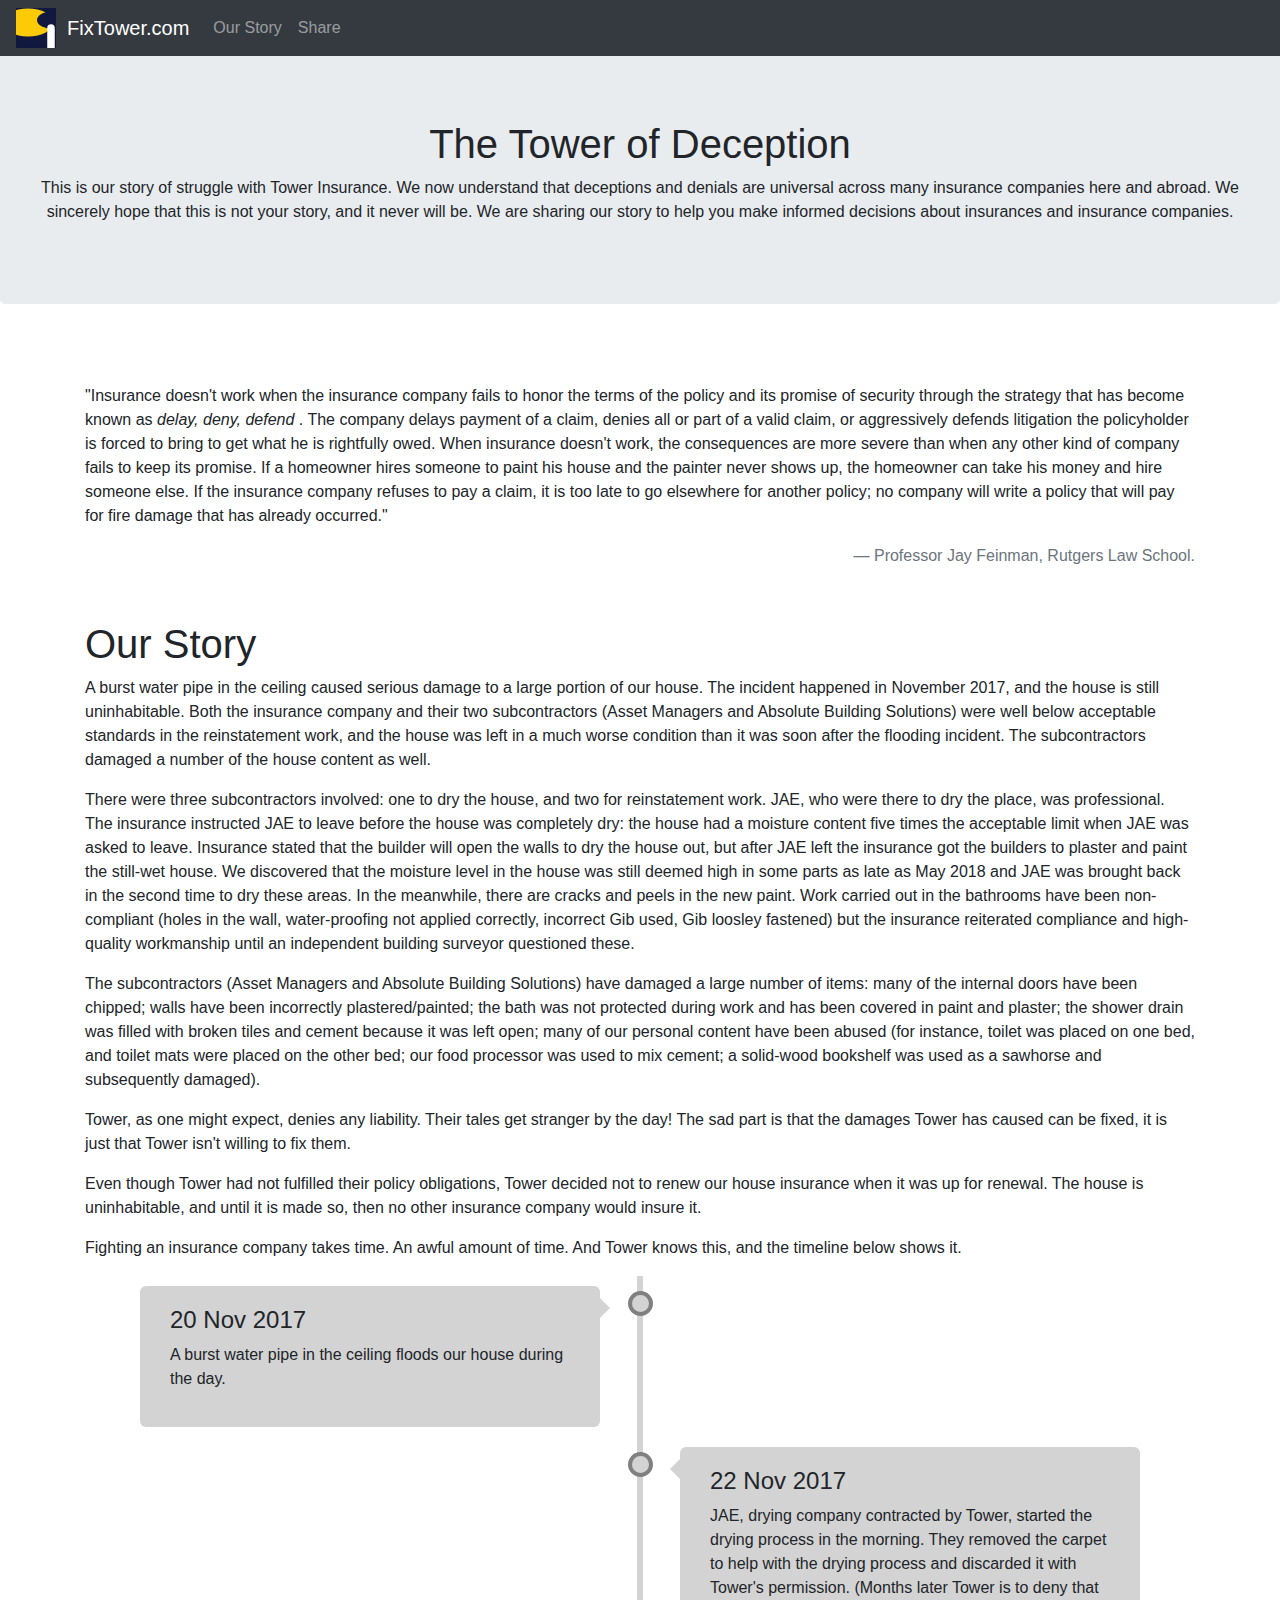
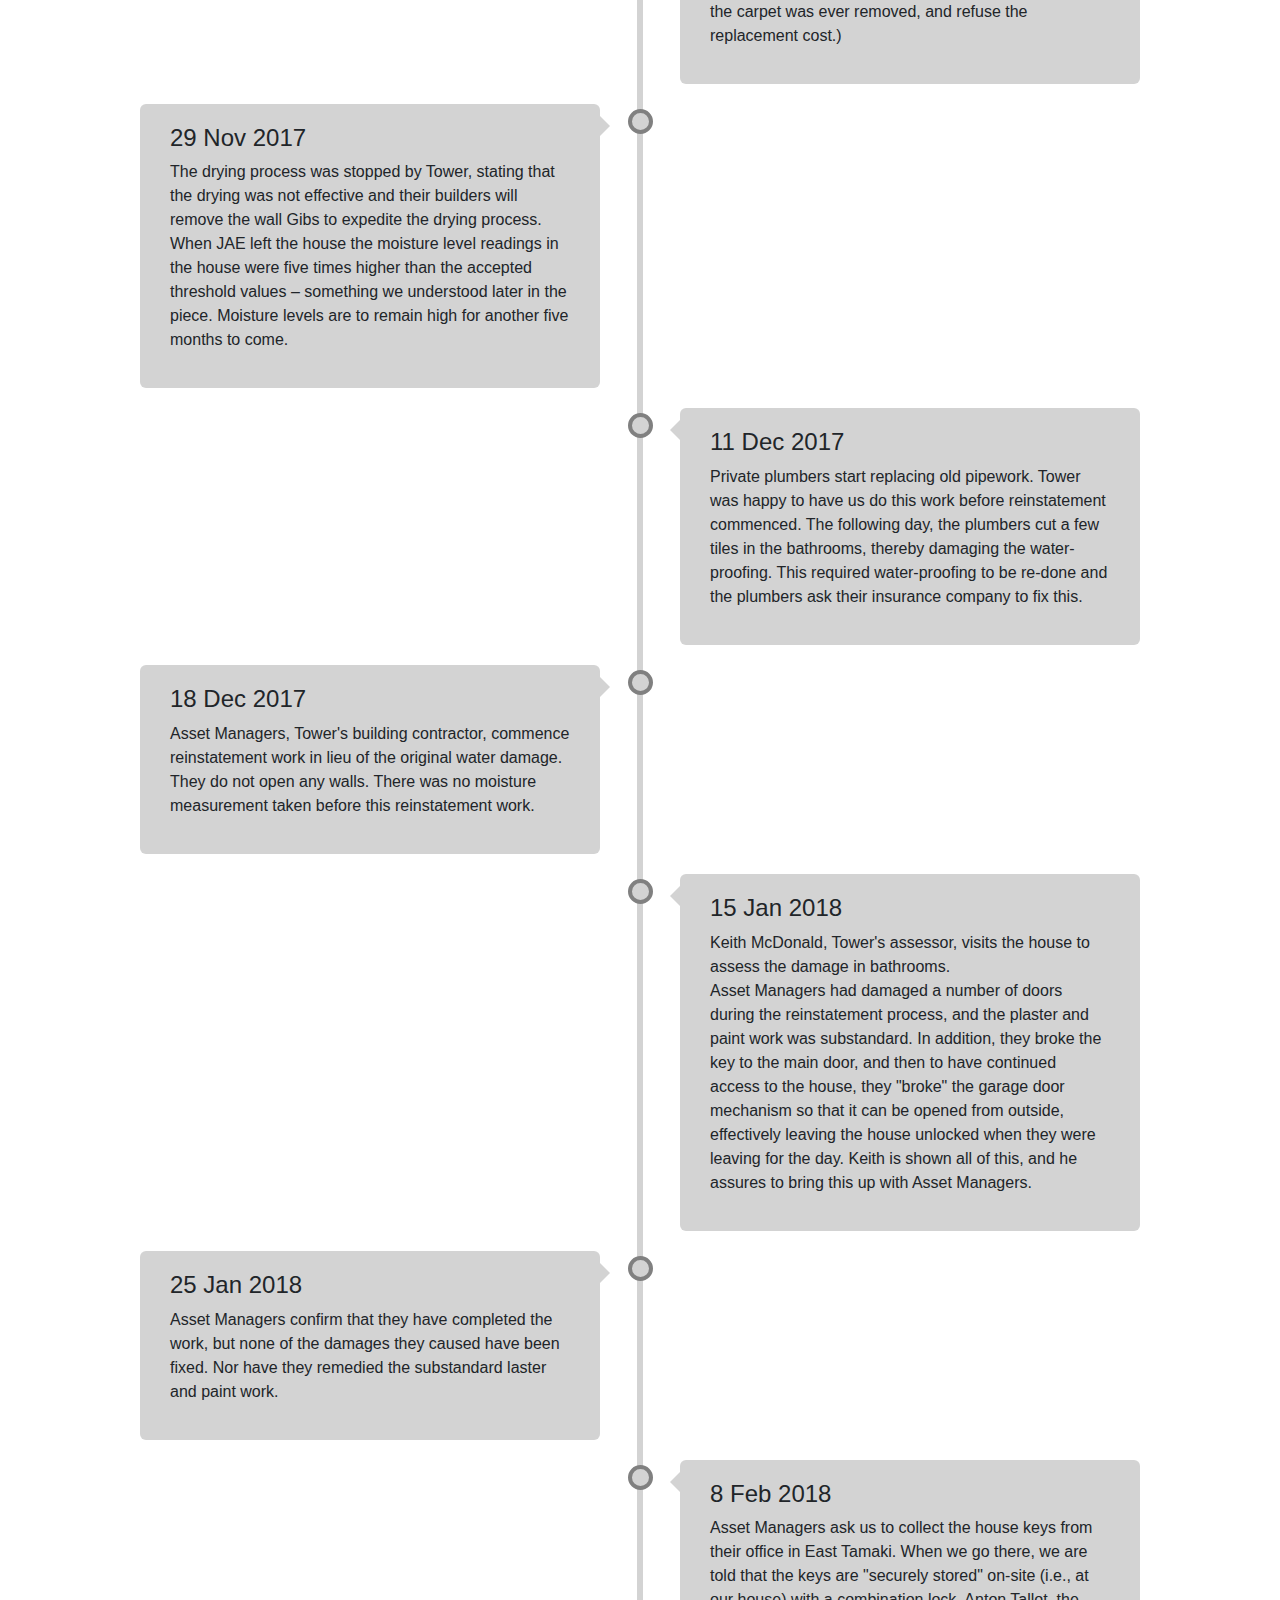
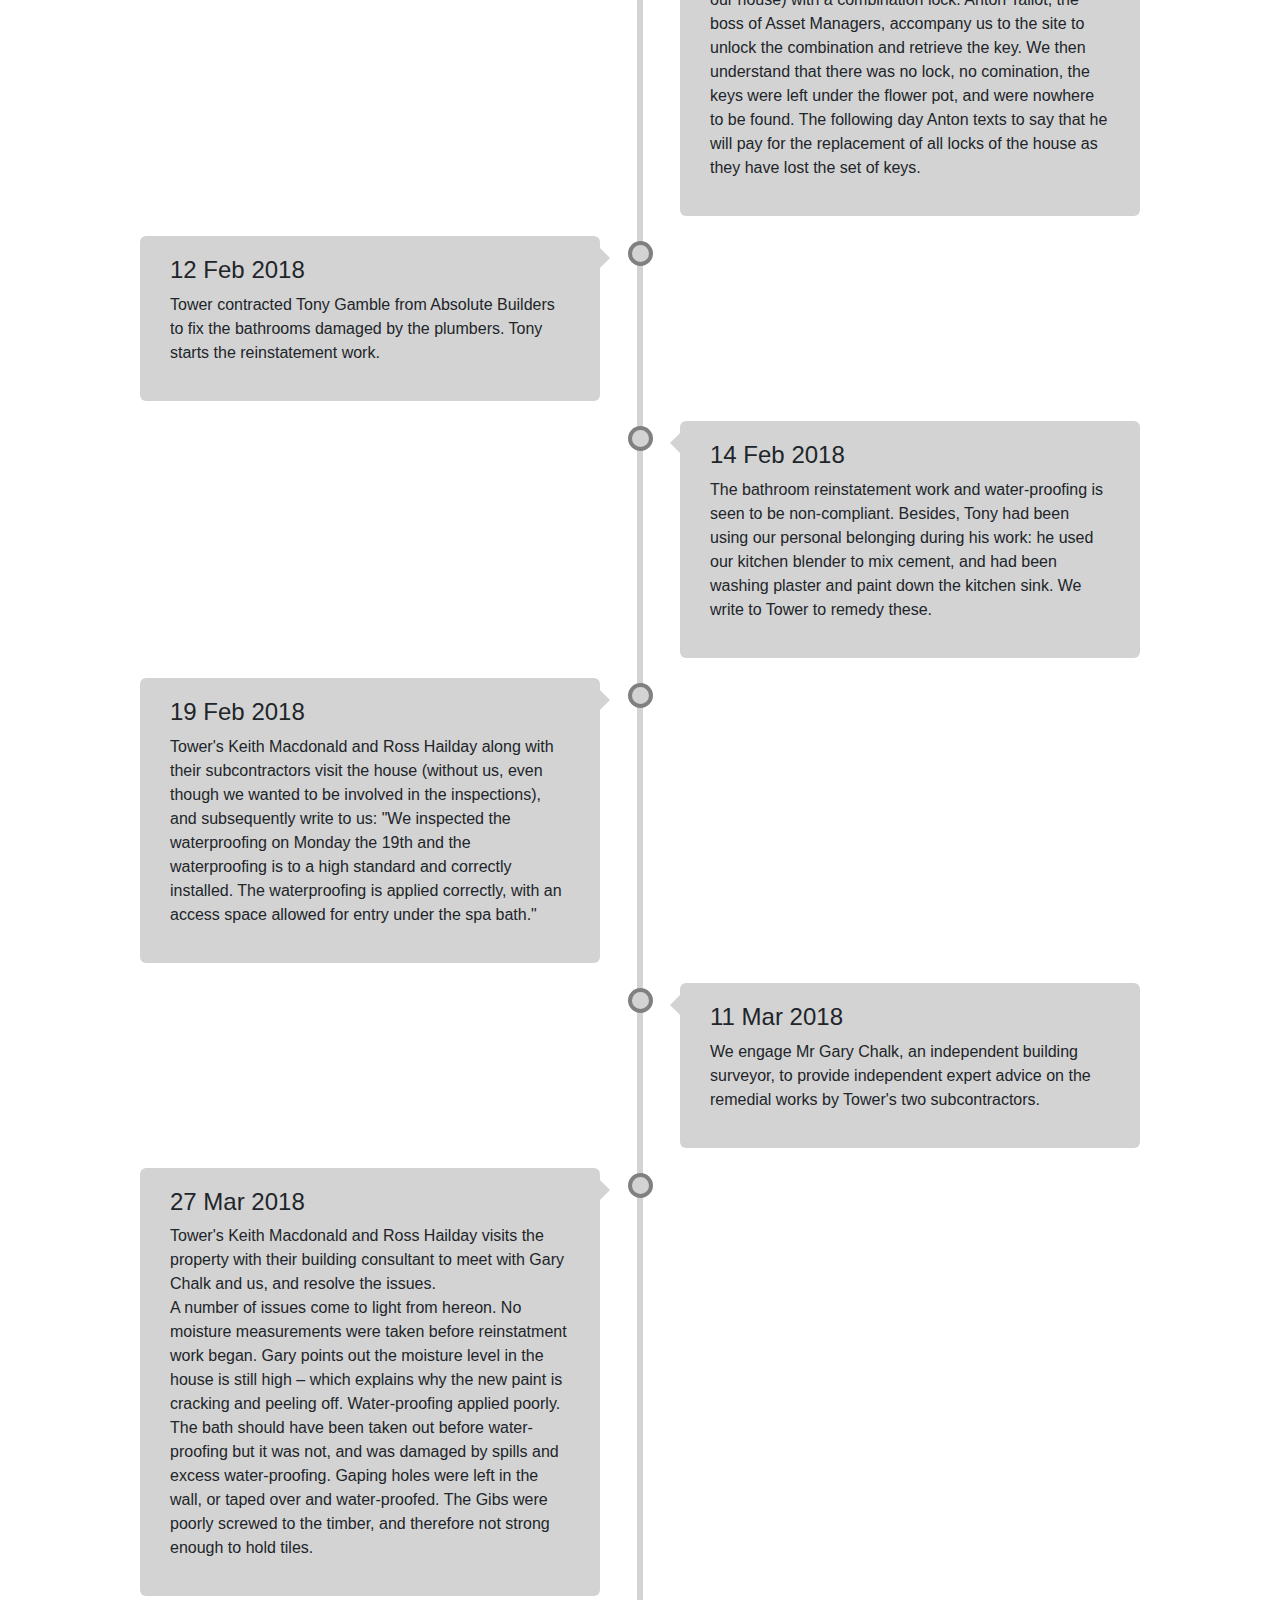
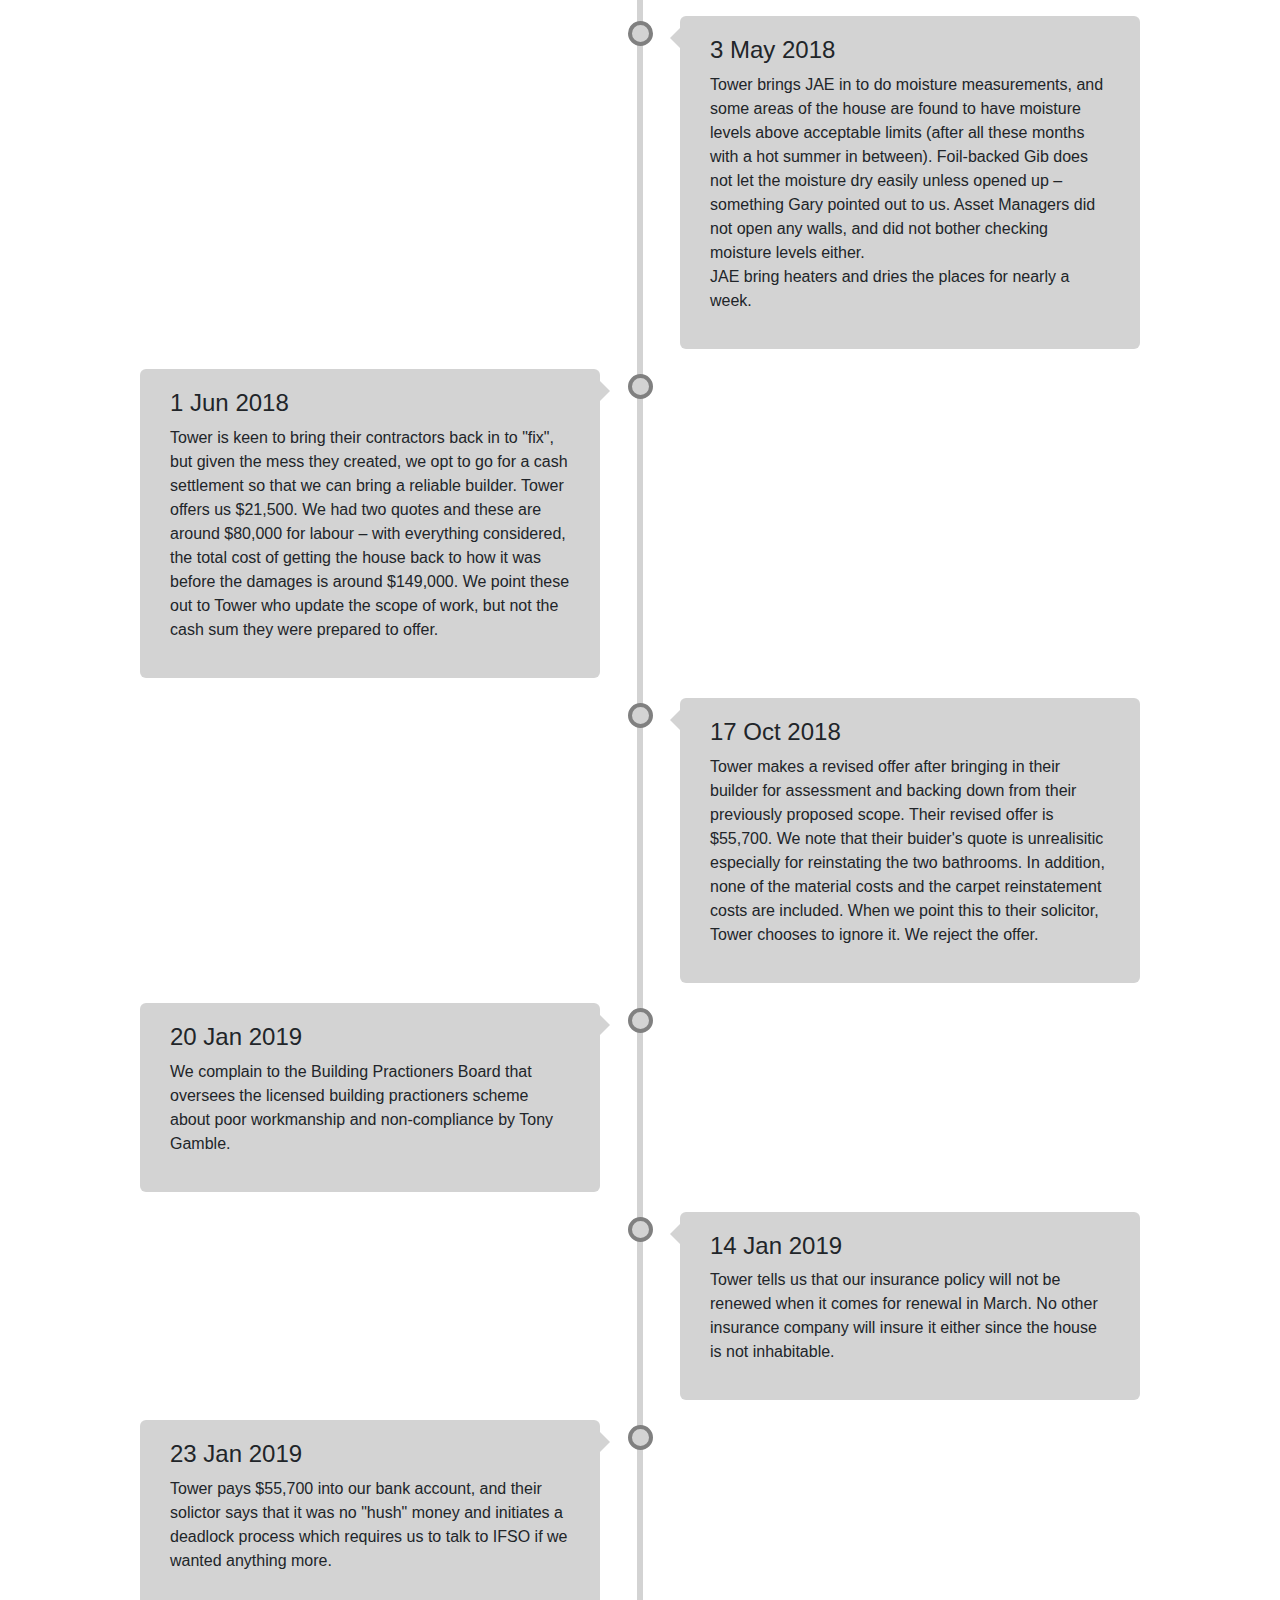
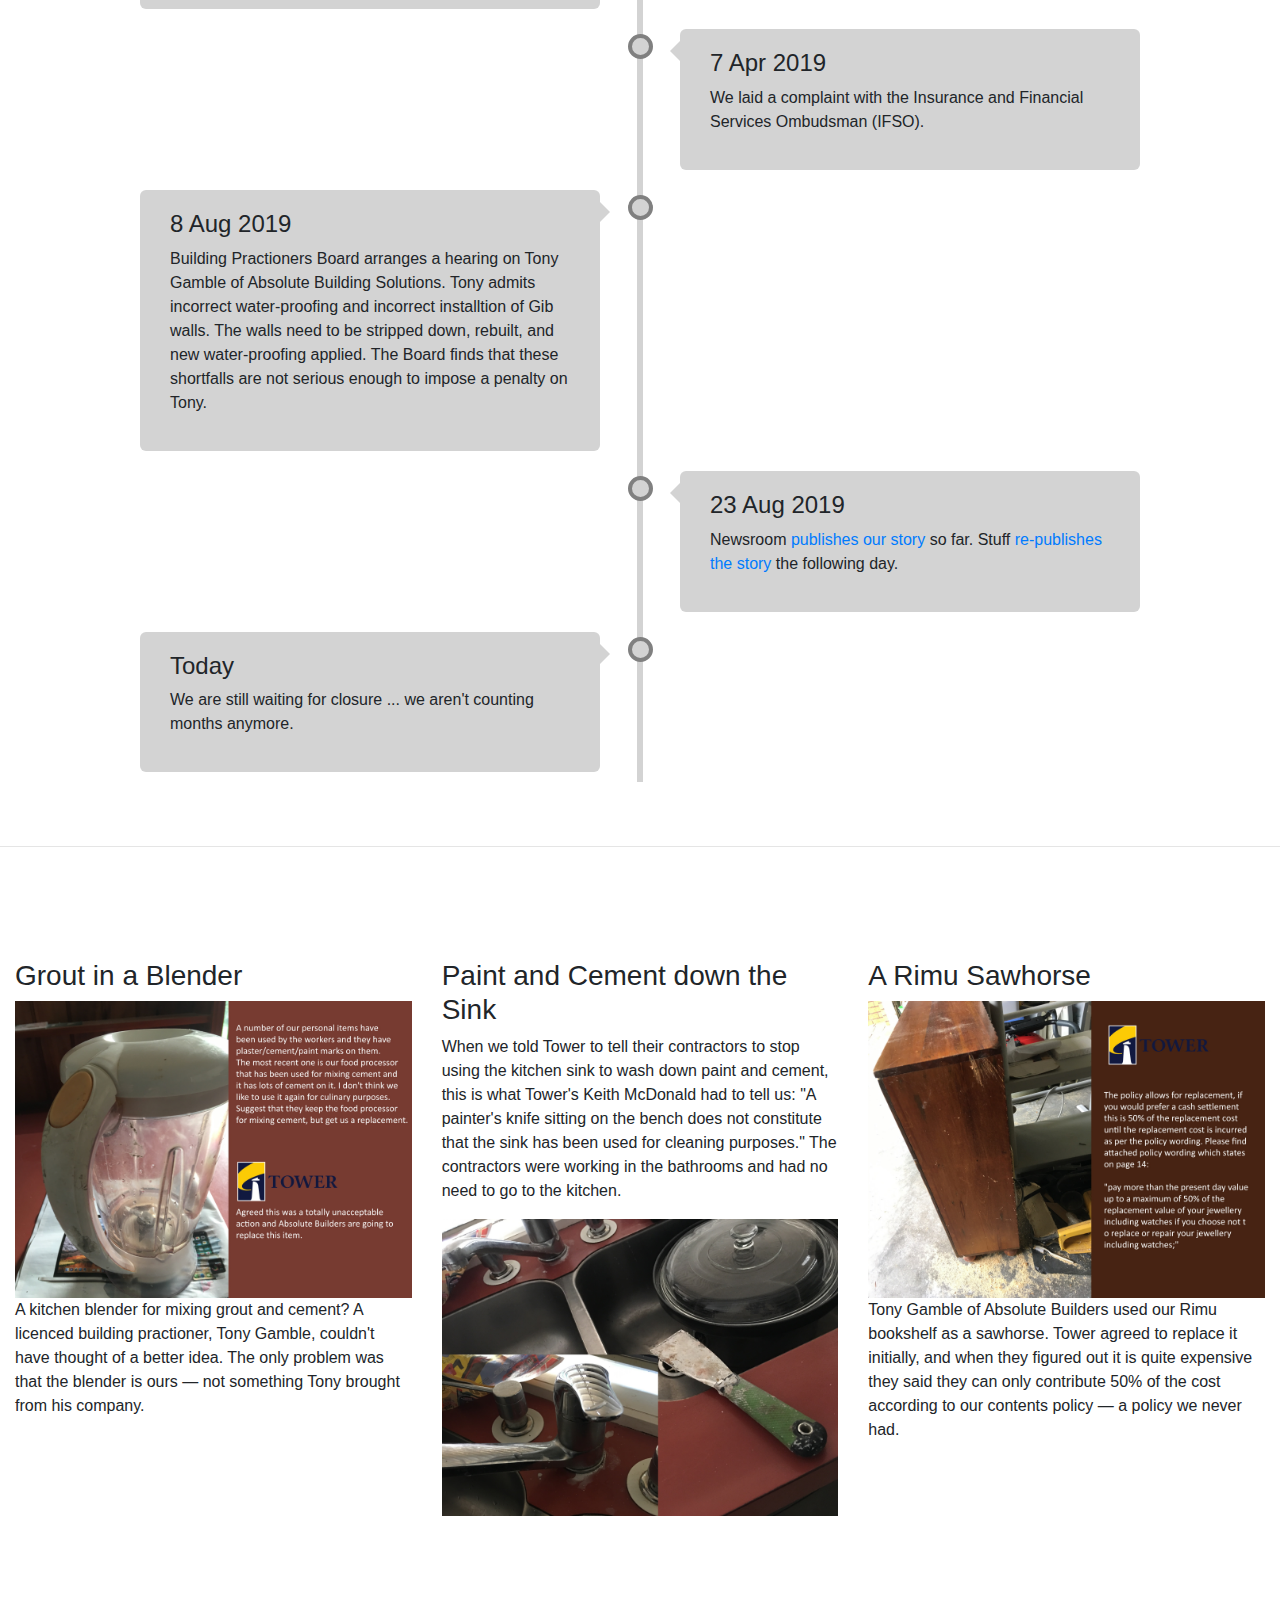
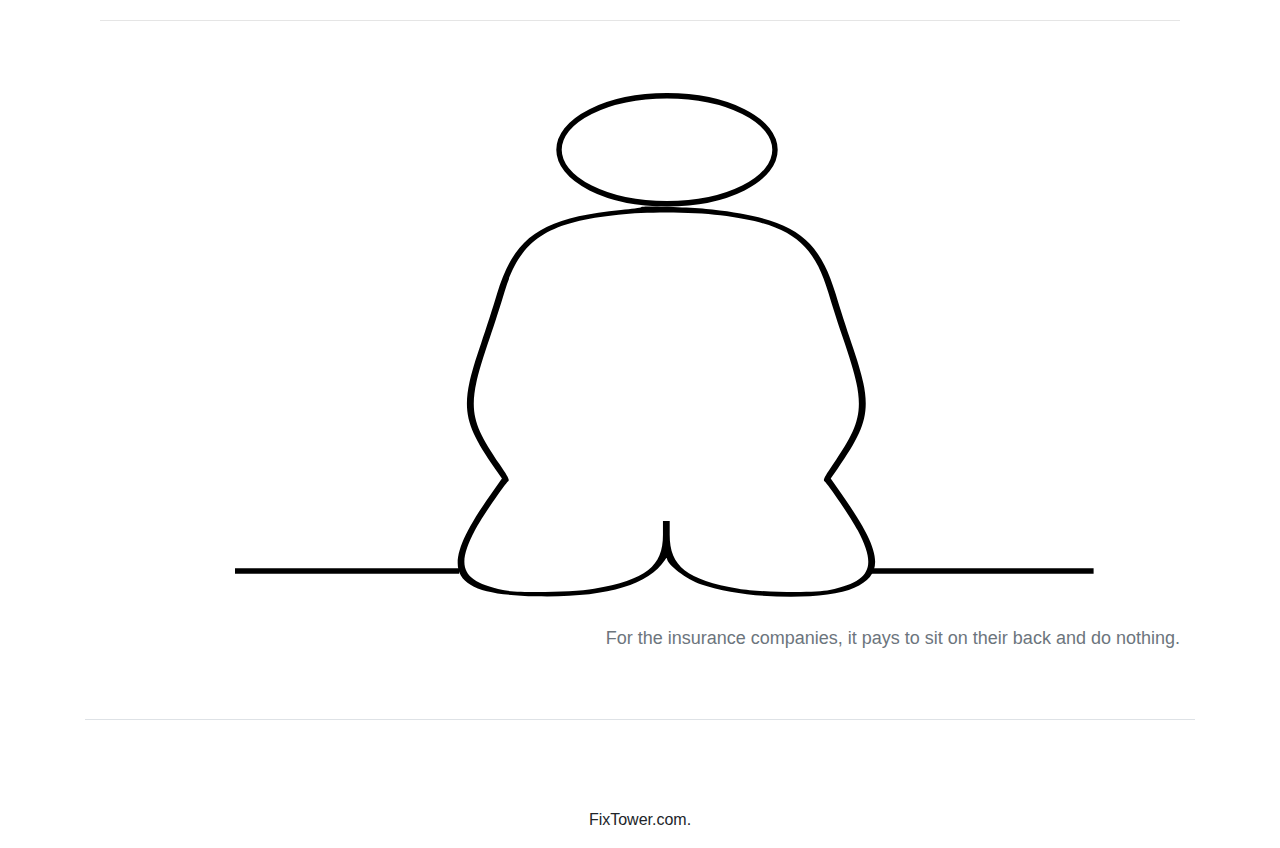
==== index.html @ 7fa4be44 "Add files via upload" ====
﻿<!DOCTYPE html>
<html lang="en">
<head>
   <title>FixTower.com</title>
   <meta charset="utf-8" />
   <meta name="viewport" content="width=device-width, initial-scale=1" />
   <meta name="apple-mobile-web-app-capable" content="yes" />
   <meta name="apple-mobile-web-app-status-bar-style" content="black-translucent" />
   <meta name="description"
         content="This is our story of struggle with Tower Insurance in New Zealand. We now understand that deceptions and denials are universal across many insurance companies here and abroad. We sincerely hope that this is not your story, and it never will be. We are sharing our story to help you make informed decisions about insurances and insurance companies." />
   <link rel="apple-touch-icon-precomposed" href="logo-192x192.png" />
   <link rel="icon" type="image/png" href="logo-192x192.png" />

   <link rel="stylesheet" href="timeline.css" />

   <link rel="stylesheet" href="https://use.fontawesome.com/releases/v5.7.0/css/all.css" integrity="sha384-lZN37f5QGtY3VHgisS14W3ExzMWZxybE1SJSEsQp9S+oqd12jhcu+A56Ebc1zFSJ" crossorigin="anonymous" />
   <link rel="stylesheet" href="https://maxcdn.bootstrapcdn.com/bootstrap/4.3.1/css/bootstrap.min.css" />
   <script src="https://ajax.googleapis.com/ajax/libs/jquery/3.4.1/jquery.min.js"></script>
   <script src="https://maxcdn.bootstrapcdn.com/bootstrap/4.3.1/js/bootstrap.min.js"></script>
</head>
<body>
   <nav class="navbar navbar-expand-md bg-dark navbar-dark fixed-top">
      <img src="FixTower.svg" alt="logo" style="width: 40px;" />
      <a class="navbar-brand" href="#">&nbsp; FixTower.com</a>
      <button class="navbar-toggler" type="button" data-toggle="collapse" data-target="#collapsibleNavbar">
         <span class="navbar-toggler-icon"></span>
      </button>
      <div class="collapse navbar-collapse" id="collapsibleNavbar">
         <ul class="navbar-nav">
            <li class="nav-item">
               <a class="nav-link" href="#our_story">Our Story</a>
            </li>
            <li class="nav-item">
               <a class="nav-link" href="#touchbase">Share</a>
            </li>
         </ul>
      </div>
   </nav>
   <div class="jumbotron text-center">
      <h1>&nbsp;</h1>
      <h1>The Tower of Deception</h1>
      <p>
         This is our story of struggle with Tower Insurance. We now understand that
         deceptions and denials are universal across many insurance companies here and abroad.
         We sincerely hope that this is not your story, and it never will be.
         We are sharing our story to help you make informed decisions about insurances
         and insurance companies.
      </p>
   </div>
   <div id="our_story" class="container">
      <br /><br />
      <blockquote class="blockquote">
         <p class="small">
            "Insurance doesn't work when the insurance company fails to honor the terms of the policy
            and its promise of security through the strategy that has become known as <em>
               delay, deny,
               defend
            </em>. The company delays payment of a claim, denies all or part of a valid claim, or
            aggressively defends litigation the policyholder is forced to bring to get what
            he is rightfully owed. When insurance doesn't work, the consequences are more severe
            than when any other kind of company fails to keep its promise. If a homeowner hires
            someone to paint his house and the painter never shows up, the homeowner can take his
            money and hire someone else. If the insurance company refuses to pay a claim, it is too
            late to go elsewhere for another policy; no company will write a policy that will pay for
            fire damage that has already occurred."
         </p>
         <footer class="float-right blockquote-footer">Professor Jay Feinman, Rutgers Law School.</footer>
         <br />
         <br />
      </blockquote>
      <h1>Our Story</h1>
      <p>
         A burst water pipe in the ceiling caused serious damage to a large portion of our house.
         The incident happened in November 2017, and the house is still uninhabitable.
         Both the insurance company and their two subcontractors (Asset Managers and
         Absolute Building Solutions) were well below acceptable standards in the reinstatement work,
         and the house was left in a much worse condition than it was soon after the flooding incident.
         The subcontractors damaged a number of the house content as well.
      </p>
      <p>
         There were three subcontractors involved: one to dry the house, and two for reinstatement work.
         JAE, who were there to dry the place, was professional. The insurance instructed JAE to
         leave before the house was completely dry: the house had a moisture content five times the
         acceptable limit when JAE was asked to leave. Insurance stated that the builder will open
         the walls to dry the house out, but after JAE left the insurance got the builders to
         plaster and paint the still-wet house. We discovered that the moisture level in the
         house was still deemed high in some parts as late as May 2018 and JAE was brought
         back in the second time to dry these areas. In the meanwhile, there are cracks
         and peels in the new paint. Work carried out in the bathrooms have been non-compliant
         (holes in the wall, water-proofing not applied correctly, incorrect Gib used, Gib loosley fastened)
         but the insurance reiterated compliance and high-quality workmanship until an independent building
         surveyor questioned these.
      </p>
      <p>
         The subcontractors (Asset Managers and Absolute Building Solutions) have damaged a large
         number of items: many of the internal doors have been chipped; walls have been incorrectly
         plastered/painted; the bath was not protected during work and has been covered in paint
         and plaster; the shower drain was filled with broken tiles and cement because it was
         left open; many of our personal content have been abused (for instance, toilet was
         placed on one bed, and toilet mats were placed on the other bed; our food processor
         was used to mix cement; a solid-wood bookshelf was used as a sawhorse and subsequently
         damaged).
      </p>
      <p>
         Tower, as one might expect, denies any liability. Their tales get stranger by the day!
         The sad part is that the damages Tower has caused can be fixed, it is just that Tower isn't willing
         to fix them.
      </p>
      <p>
         Even though Tower had not fulfilled their policy obligations, Tower decided not to renew our house
         insurance when it was up for renewal. The house is uninhabitable, and until it is made so, then no
         other insurance company would insure it.
      </p>
      <p>
         Fighting an insurance company takes time. An awful amount of time. And Tower knows this, and
         the timeline below shows it.
      </p>
      <p>
      </p>
      <div class="container time-line-timeline">
         <div class="time-line-container time-line-left">
            <div class="time-line-content">
               <h4>20 Nov 2017</h4>
               <p>A burst water pipe in the ceiling floods our house during the day.</p>
            </div>
         </div>
         <div class="time-line-container time-line-right">
            <div class="time-line-content">
               <h4>22 Nov 2017</h4>
               <p>
                  JAE, drying company contracted by Tower, started the drying process in the morning.
                  They removed the carpet to help with the drying process
                  and discarded it with Tower's permission. (Months later Tower
                  is to deny that the carpet was ever removed, and refuse
                  the replacement cost.)
               </p>
            </div>
         </div>
         <div class="time-line-container time-line-left">
            <div class="time-line-content">
               <h4>29 Nov 2017</h4>
               <p>
                  The drying process was stopped by Tower, stating that the drying was not effective
                  and their builders will remove the wall Gibs to expedite the drying process.
                  When JAE left the house the moisture level readings in the house were five times higher
                  than the accepted threshold values &ndash; something we understood later in the
                  piece. Moisture levels are to remain high for another five months to come.
               </p>
            </div>
         </div>
         <div class="time-line-container time-line-right">
            <div class="time-line-content">
               <h4>11 Dec 2017</h4>
               <p>
                  Private plumbers start replacing old pipework. Tower was happy to have us do this work
                  before reinstatement commenced. The following day, the plumbers cut a few tiles in the
                  bathrooms, thereby damaging the water-proofing. This required water-proofing to be re-done
                  and the plumbers ask their insurance company to fix this.
               </p>
            </div>
         </div>
         <div class="time-line-container time-line-left">
            <div class="time-line-content">
               <h4>18 Dec 2017</h4>
               <p>
                  Asset Managers, Tower's building contractor, commence reinstatement work in lieu of
                  the original water damage.
                  They do not open any walls. There was no moisture measurement taken before
                  this reinstatement work.
               </p>
            </div>
         </div>
         <div class="time-line-container time-line-right">
            <div class="time-line-content">
               <h4>15 Jan 2018</h4>
               <p>
                  Keith McDonald, Tower's assessor, visits the house to assess the damage in bathrooms.
                  <br />
                  Asset Managers had damaged a number of doors during the reinstatement process, and
                  the plaster and paint work was substandard. In addition, they broke the key to the
                  main door, and then to have continued access to the house, they "broke" the garage
                  door mechanism so that it can be opened from outside, effectively leaving the house
                  unlocked when they were leaving for the day. Keith is shown all of this, and he
                  assures to bring this up with Asset Managers.
               </p>
            </div>
         </div>
         <div class="time-line-container time-line-left">
            <div class="time-line-content">
               <h4>25 Jan 2018</h4>
               <p>
                  Asset Managers confirm that they have completed the work, but none
                  of the damages they caused have been fixed. Nor have they remedied the
                  substandard laster and paint work.
               </p>
            </div>
         </div>
         <div class="time-line-container time-line-right">
            <div class="time-line-content">
               <h4>8 Feb 2018</h4>
               <p>
                  Asset Managers ask us to collect the house keys from their
                  office in East Tamaki.
                  When we go there, we are told that the keys are "securely stored"
                  on-site (i.e., at our house) with a combination lock.
                  Anton Tallot, the boss of Asset Managers, accompany us to the
                  site to unlock the combination and retrieve the key.
                  We then understand that there was no lock, no comination, the
                  keys were left under the flower pot, and were nowhere to be
                  found. The following day Anton texts to say that he will pay for
                  the replacement of all locks of the house as they have lost the set of keys.
               </p>
            </div>
         </div>
         <div class="time-line-container time-line-left">
            <div class="time-line-content">
               <h4>12 Feb 2018</h4>
               <p>
                  Tower contracted Tony Gamble from Absolute Builders to fix the bathrooms
                  damaged by the plumbers. Tony starts the reinstatement work.
               </p>
            </div>
         </div>
         <div class="time-line-container time-line-right">
            <div class="time-line-content">
               <h4>14 Feb 2018</h4>
               <p>
                  The bathroom reinstatement work and water-proofing is seen
                  to be non-compliant. Besides, Tony had been using our personal
                  belonging during his work: he used our kitchen blender to mix
                  cement, and had been washing plaster and paint down the kitchen
                  sink. We write to Tower to remedy these.
               </p>
            </div>
         </div>
         <div class="time-line-container time-line-left">
            <div class="time-line-content">
               <h4>19 Feb 2018</h4>
               <p>
                  Tower's Keith Macdonald and Ross Hailday along with their subcontractors
                  visit the house (without us, even though we wanted to be involved in the
                  inspections), and subsequently write to us:
                  "We inspected the waterproofing on Monday the 19th and the waterproofing
                  is to a high standard and correctly installed. The waterproofing is applied
                  correctly, with an access space allowed for entry under the spa bath."
               </p>
            </div>
         </div>
         <div class="time-line-container time-line-right">
            <div class="time-line-content">
               <h4>11 Mar 2018</h4>
               <p>
                  We engage Mr Gary Chalk, an independent building surveyor, to
                  provide independent expert advice on the remedial works by
                  Tower's two subcontractors.
               </p>
            </div>
         </div>
         <div class="time-line-container time-line-left">
            <div class="time-line-content">
               <h4>27 Mar 2018</h4>
               <p>
                  Tower's Keith Macdonald and Ross Hailday visits the property
                  with their building consultant to meet with Gary Chalk and us,
                  and resolve the issues.
                  <br />
                  A number of issues come to light from hereon. No moisture measurements
                  were taken before reinstatment work began. Gary points out the moisture
                  level in the house is still high &ndash; which explains why the new paint
                  is cracking and peeling off.
                  Water-proofing applied poorly. The bath should have been taken out before
                  water-proofing but it was not, and was damaged by spills and excess water-proofing.
                  Gaping holes were left in the wall, or taped over and water-proofed.
                  The Gibs were poorly screwed to the timber, and therefore not strong enough to hold
                  tiles.
               </p>
            </div>
         </div>
         <div class="time-line-container time-line-right">
            <div class="time-line-content">
               <h4>3 May 2018</h4>
               <p>
                  Tower brings JAE in to do moisture measurements, and some areas of the house
                  are found to have moisture levels above acceptable limits (after all these months
                  with a hot summer in between). Foil-backed Gib does not let the moisture dry easily unless
                  opened up &ndash; something Gary pointed out to us. Asset Managers did not open any walls,
                  and did not bother checking moisture levels either.
                  <br />
                  JAE bring heaters and dries the places for nearly a week.
               </p>
            </div>
         </div>
         <div class="time-line-container time-line-left">
            <div class="time-line-content">
               <h4>1 Jun 2018</h4>
               <p>
                  Tower is keen to bring their contractors back in to "fix", but given the
                  mess they created, we opt to go for a cash settlement so that we can bring
                  a reliable builder. Tower offers us $21,500.
                  We had two quotes and these
                  are around $80,000 for labour &ndash; with everything considered, the total
                  cost of getting the house back to how it was before the damages is around $149,000.
                  We point these out to Tower who update the scope of work, but not the cash sum
                  they were prepared to offer.
               </p>
            </div>
         </div>
         <div class="time-line-container time-line-right">
            <div class="time-line-content">
               <h4>17 Oct 2018</h4>
               <p>
                  Tower makes a revised offer after bringing in their builder for assessment and
                  backing down from their previously proposed scope.
                  Their revised offer is $55,700. We note that their buider's quote is unrealisitic
                  especially for reinstating the two bathrooms. In addition, none of the material
                  costs and the carpet reinstatement costs are included. When we point this to their
                  solicitor, Tower chooses to ignore it. We reject the offer.
               </p>
            </div>
         </div>
         <div class="time-line-container time-line-left">
            <div class="time-line-content">
               <h4>20 Jan 2019</h4>
               <p>
                  We complain to the
                  Building Practioners Board that oversees the licensed building practioners scheme
                  about poor workmanship and non-compliance by Tony Gamble.
               </p>
            </div>
         </div>
         <div class="time-line-container time-line-right">
            <div class="time-line-content">
               <h4>14 Jan 2019</h4>
               <p>
                  Tower tells us that our insurance policy will not be renewed when it comes for renewal in March.
                  No other insurance company will insure it either since the house is not inhabitable.
               </p>
            </div>
         </div>
         <div class="time-line-container time-line-left">
            <div class="time-line-content">
               <h4>23 Jan 2019</h4>
               <p>
                  Tower pays $55,700 into our bank account, and their solictor says that it was no "hush" money
                  and initiates a deadlock process which requires us to talk to IFSO if we wanted anything more.
               </p>
            </div>
         </div>
         <div class="time-line-container time-line-right">
            <div class="time-line-content">
               <h4>7 Apr 2019</h4>
               <p>We laid a complaint with the Insurance and Financial Services Ombudsman (IFSO).</p>
            </div>
         </div>
         <div class="time-line-container time-line-left">
            <div class="time-line-content">
               <h4>8 Aug 2019</h4>
               <p>
                  Building Practioners Board arranges a hearing on Tony Gamble of Absolute Building Solutions.
                  Tony admits incorrect water-proofing and incorrect installtion of Gib walls.
                  The walls need to be stripped down, rebuilt, and new water-proofing applied.
                  The Board finds that these shortfalls are not serious enough to
                  impose a penalty on Tony.
               </p>
            </div>
         </div>
         <div class="time-line-container time-line-right">
            <div class="time-line-content">
               <h4>23 Aug 2019</h4>
               <p>
                  Newsroom <a href="https://www.newsroom.co.nz/2019/08/23/766489/a-strange-tale-of-floods-builders-and-a-kitchen-blender">publishes our story</a> so far.
                  Stuff <a href="https://www.stuff.co.nz/business/115221494/a-strange-tale-of-floods-builders-and-a-kitchen-blender">re-publishes the story</a> the following day.
               </p>
            </div>
         </div>
         <div class="time-line-container time-line-left">
            <div class="time-line-content">
               <h4>Today</h4>
               <p>
                  We are still waiting for closure ... we aren't counting months anymore.
               </p>
            </div>
         </div>
      </div>
      <!--<div class="time-line-container time-line-right">
         <div class="time-line-content">
            <h4>DATE</h4>
            <p>Lorem ipsum..</p>
         </div>
      </div>
      <div class="time-line-container time-line-left">
         <div class="time-line-content">
            <h4>DATE</h4>
            <p>Lorem ipsum..</p>
         </div>
      </div>
      <div class="time-line-container time-line-right">
         <div class="time-line-content">
            <h4>DATE</h4>
            <p>Lorem ipsum..</p>
         </div>
      </div>
      <div class="time-line-container time-line-left">
         <div class="time-line-content">
            <h4>DATE</h4>
            <p>Lorem ipsum..</p>
         </div>
      </div>-->
   </div>
   <br /><br />
   <hr />
   <br /><br />
   <div id="mini-stories" class="container-fluid">
      <br /><br />
      <div class="row">
         <div class="col-sm-4">
            <h3>Grout in a Blender</h3>
            <img class="img-fluid" src="images/blender.jpg" alt="Chania" />
            <p>
               A kitchen blender for mixing grout and cement? A licenced building practioner,
               Tony Gamble, couldn't have thought of a better idea. The only problem was that the blender
               is ours &mdash; not something Tony brought from his company.
            </p>
         </div>
         <div class="col-sm-4">
            <h3>Paint and Cement down the Sink</h3>
            <p>
               When we told Tower to tell their contractors to stop using the kitchen sink to wash down
               paint and cement, this is what Tower's Keith McDonald had to tell us:
               "A painter's knife sitting on the bench does not constitute that the sink has been
               used for cleaning purposes."
               The contractors were working in the bathrooms and had no need to go to the kitchen.
            </p>
            <img class="img-fluid" src="images/sink.jpg" alt="Chania" />
            <p>&nbsp;</p>
         </div>
         <div class="col-sm-4">
            <h3>A Rimu Sawhorse</h3>
            <img class="img-fluid" src="images/sawhorse.jpg" alt="Chania" />
            <p>
               Tony Gamble of Absolute Builders used our Rimu bookshelf as a sawhorse.
               Tower agreed to replace it initially, and when they figured out it is quite
               expensive they said they can only contribute 50% of the cost according to
               our contents policy &mdash; a policy we never had.
            </p>
         </div>
      </div>
   </div>
   <footer id="touchbase" class="container text-center">
      <div id="cartoon" class="container-fluid">
         <br /><br />
         <hr />
         <br /><br />
         <blockquote class="blockquote">
            <img class="img-fluid" src="BumsyBumsy.svg" alt="Bumsy" />
            <figcaption class="figure-caption float-right">
               For the insurance companies, it pays to sit on their back and do nothing.
            </figcaption>
            <br />
            <br />
         </blockquote>
      </div>
      <br /><br />
      <table class="table">
         <tr>
            <td>
               <a href="https://www.linkedin.com/shareArticle?mini=true&url=https%3A%2F%2FFixTower.com%2F&source=FixTower.com">
                  <span style="font-size: xx-large;" class="fab fa-linkedin"></span>
               </a>
            </td>
            <td>
               <a href="https://www.facebook.com/sharer/sharer.php?u=https%3A%2F%2FFixTower.com">
                  <span style="font-size: xx-large;" class="fab fa-facebook"></span>
               </a>
            </td>
            <td>
               <a href="https://twitter.com/share?url=https%3A%2F%2FFixTower.com&hashtags=tower,insurance">
                  <span style="font-size: xx-large;" class="fab fa-twitter"></span>
               </a>
            </td>
            <td>
               <a href="mailto:fixtower@outlook.com">
                  <span style="font-size: xx-large;" class="fas fa-envelope"></span>
               </a>
            </td>
         </tr>
      </table>
      <br /><br />

      <p>FixTower.com.</p>
   </footer>
</body>
</html>
---- timeline.css ----
/* Source: https://www.w3schools.com/howto/howto_css_timeline.asp */

/* Set a background color */
time-line-body { background-color: #474e5d; font-family: Helvetica, sans-serif; }

/* The actual timeline (the vertical ruler) */
.time-line-timeline { position: relative; max-width: 1200px; margin: 0 auto; }

   /* The actual timeline (the vertical ruler) */
   .time-line-timeline::after { content: ' '; position: absolute; width: 6px; background-color: lightgray; top: 0; bottom: 0; left: 50%; margin-left: -3px; }

/* Container around content */
.time-line-container { padding: 10px 40px; position: relative; background-color: inherit; width: 50%; }

   /* The circles on the timeline */
   .time-line-container::after { content: ''; position: absolute; width: 25px; height: 25px; right: -13px; background-color: lightgray; border: 4px solid gray; top: 15px; border-radius: 50%; z-index: 1; }

/* Place the container to the left */
.time-line-left { left: 0; }

/* Place the container to the right */
.time-line-right { left: 50%; }

/* Add arrows to the left container (pointing right) */
.time-line-left::before { content: " "; height: 0; position: absolute; top: 22px; width: 0; z-index: 1; right: 30px; border: medium solid lightgray; border-width: 10px 0 10px 10px; border-color: transparent transparent transparent lightgray; }

/* Add arrows to the right container (pointing left) */
.time-line-right::before { content: " "; height: 0; position: absolute; top: 22px; width: 0; z-index: 1; left: 30px; border: medium solid lightgray; border-width: 10px 10px 10px 0; border-color: transparent lightgray transparent transparent; }

/* Fix the circle for containers on the right side */
.time-line-right::after { left: -12px; }

/* The actual content */
.time-line-content { padding: 20px 30px; background-color: lightgray; position: relative; border-radius: 6px; }

/* Media queries - Responsive timeline on screens less than 600px wide */
@media screen and (max-width: 600px) {
   /* Place the timelime to the left */
   .time-line-timeline::after { left: 31px; }

   /* Full-width containers */
   .time-line-container { width: 100%; padding-left: 70px; padding-right: 25px; }

      /* Make sure that all arrows are pointing leftwards */
      .time-line-container::before { left: 60px; border: medium solid lightgray; border-width: 10px 10px 10px 0; border-color: transparent lightgray transparent transparent; }

   /* Make sure all circles are at the same spot */
   .time-line-left::after, .time-line-right::after { left: 4px; }

   /* Make all right containers behave like the left ones */
   .time-line-right { left: 0%; }
}
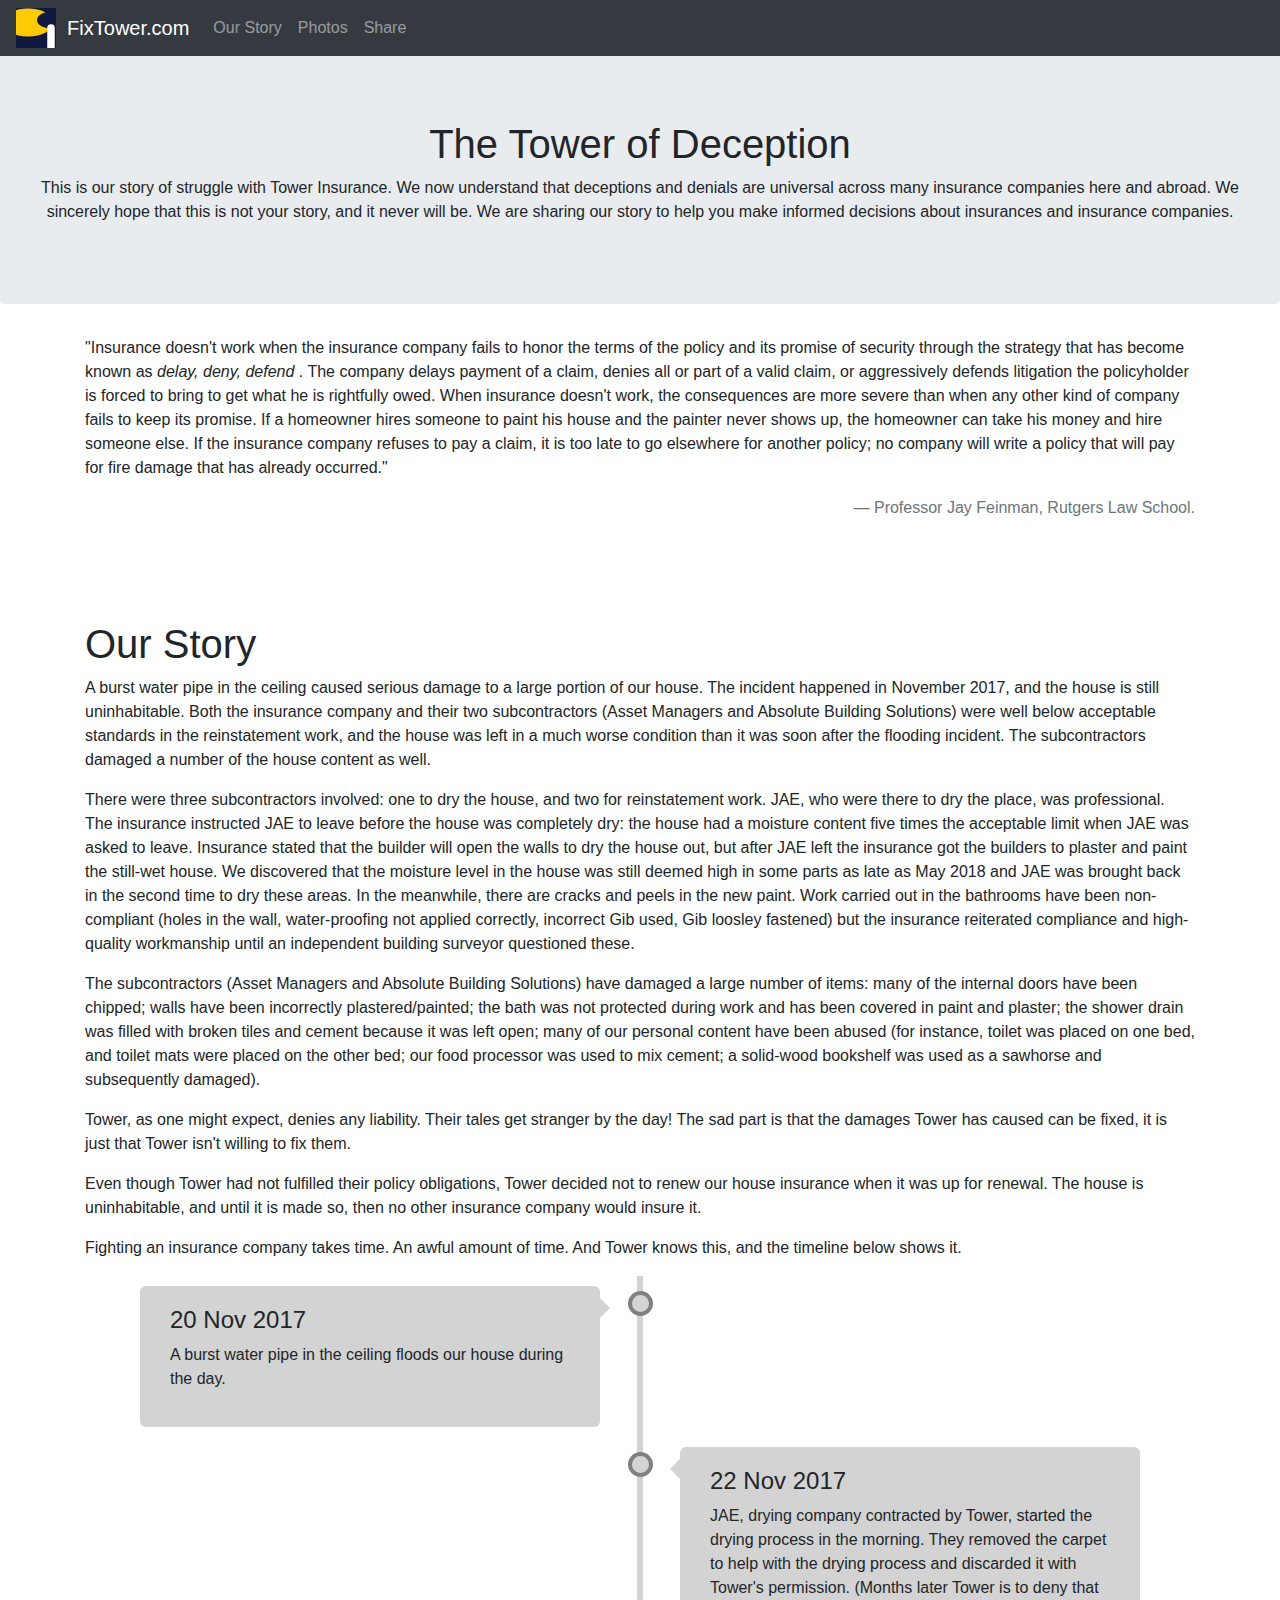
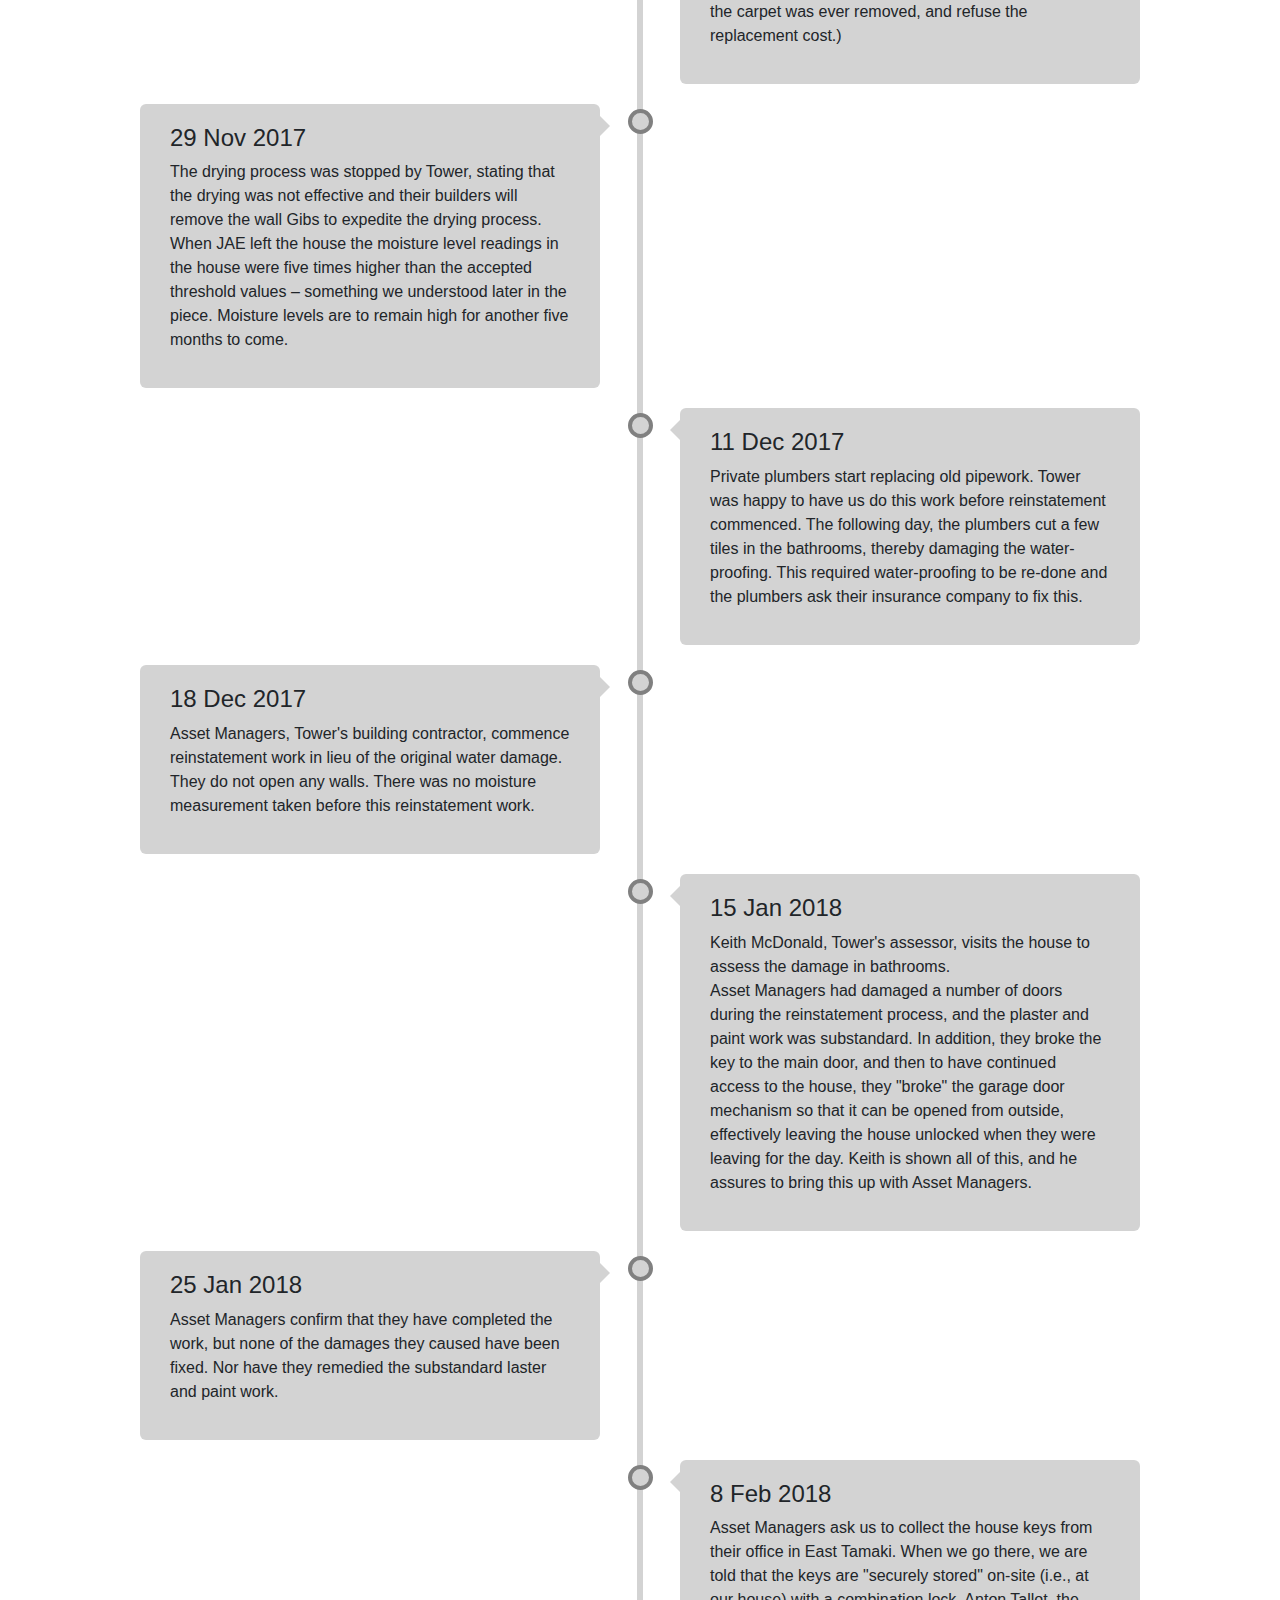
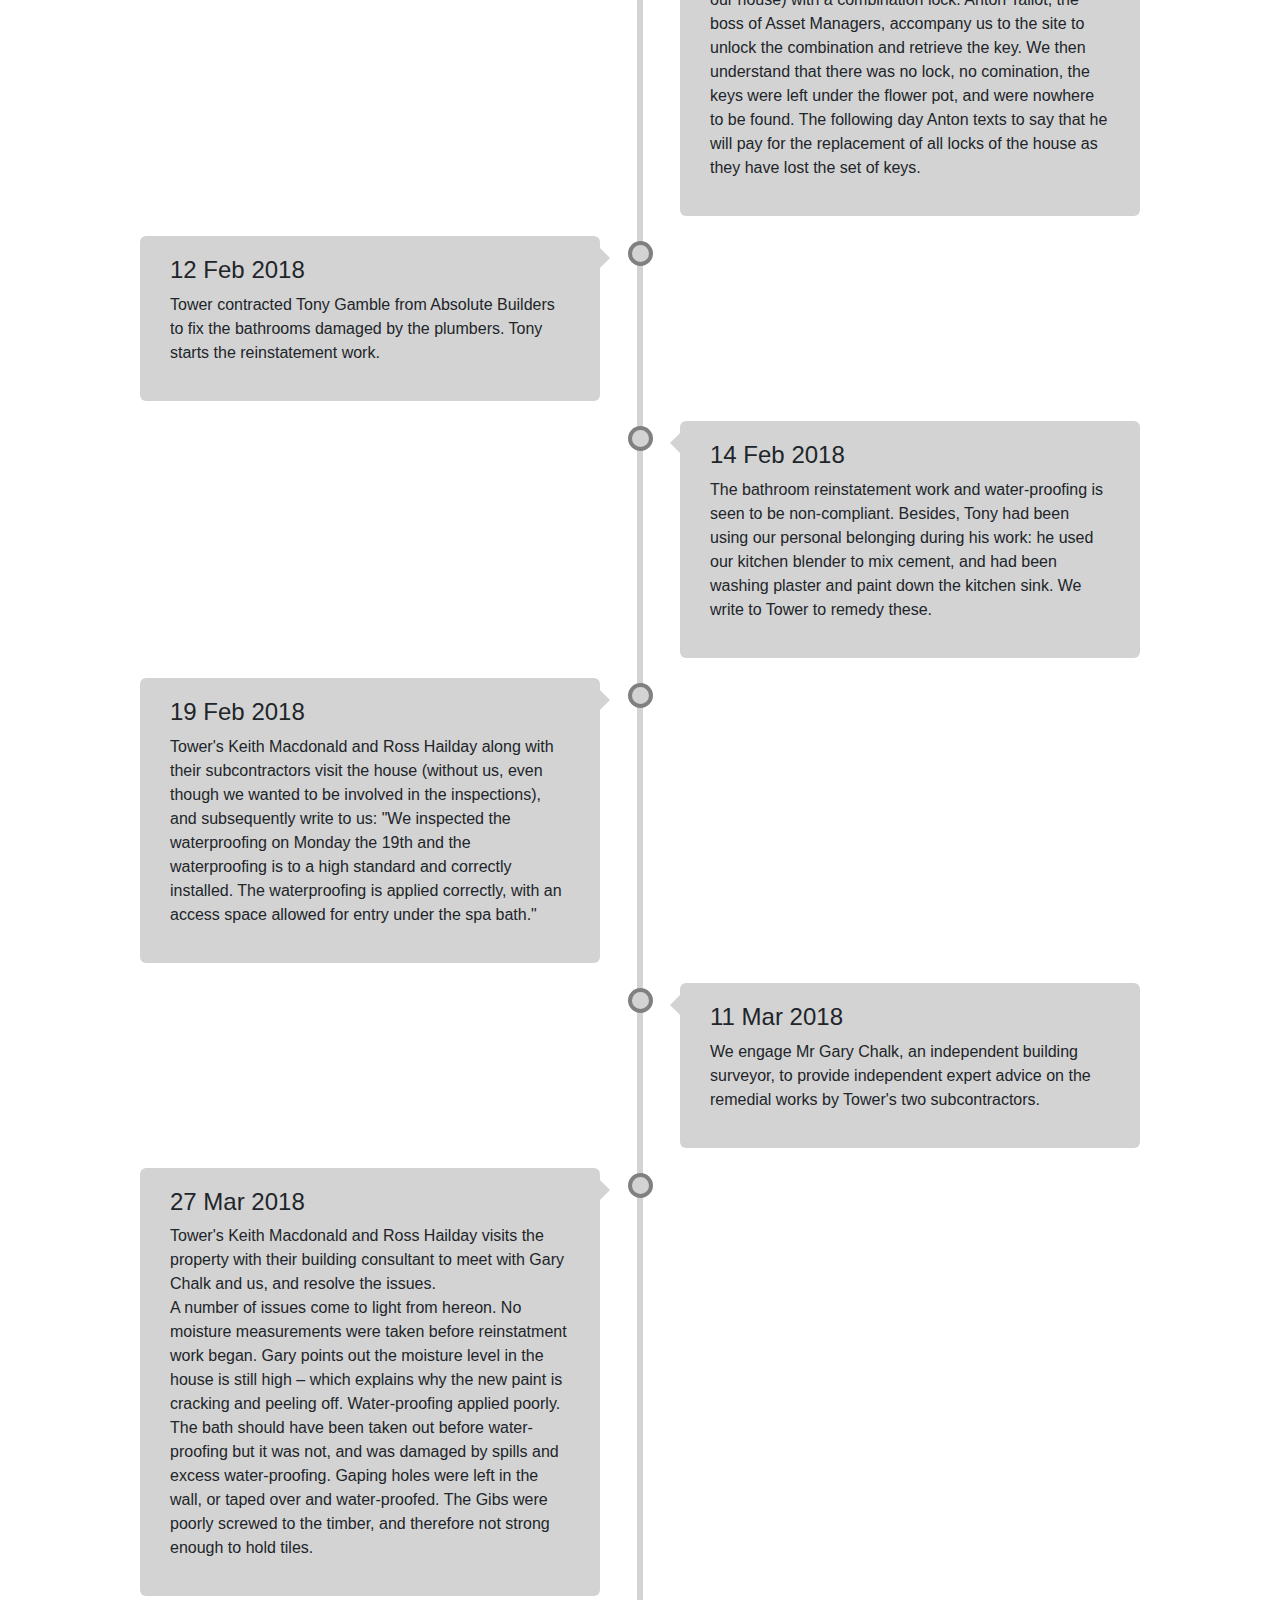
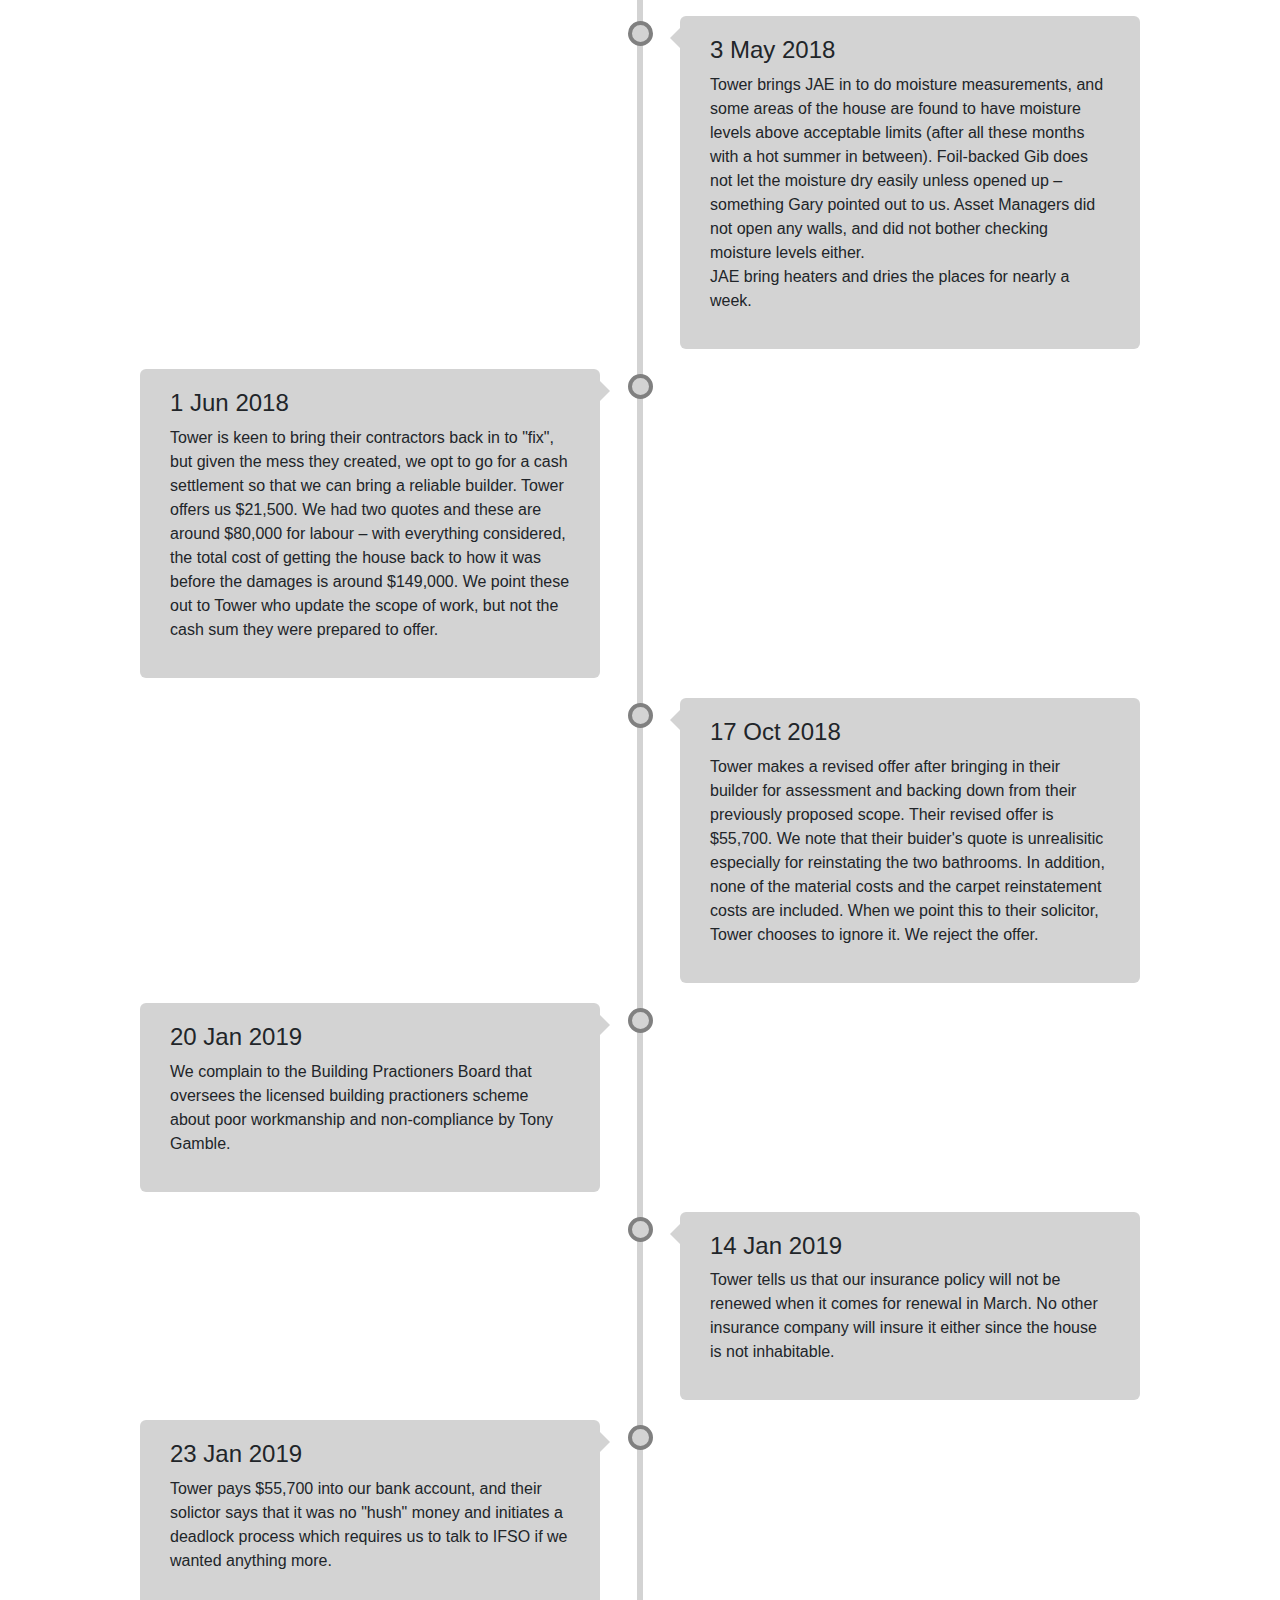
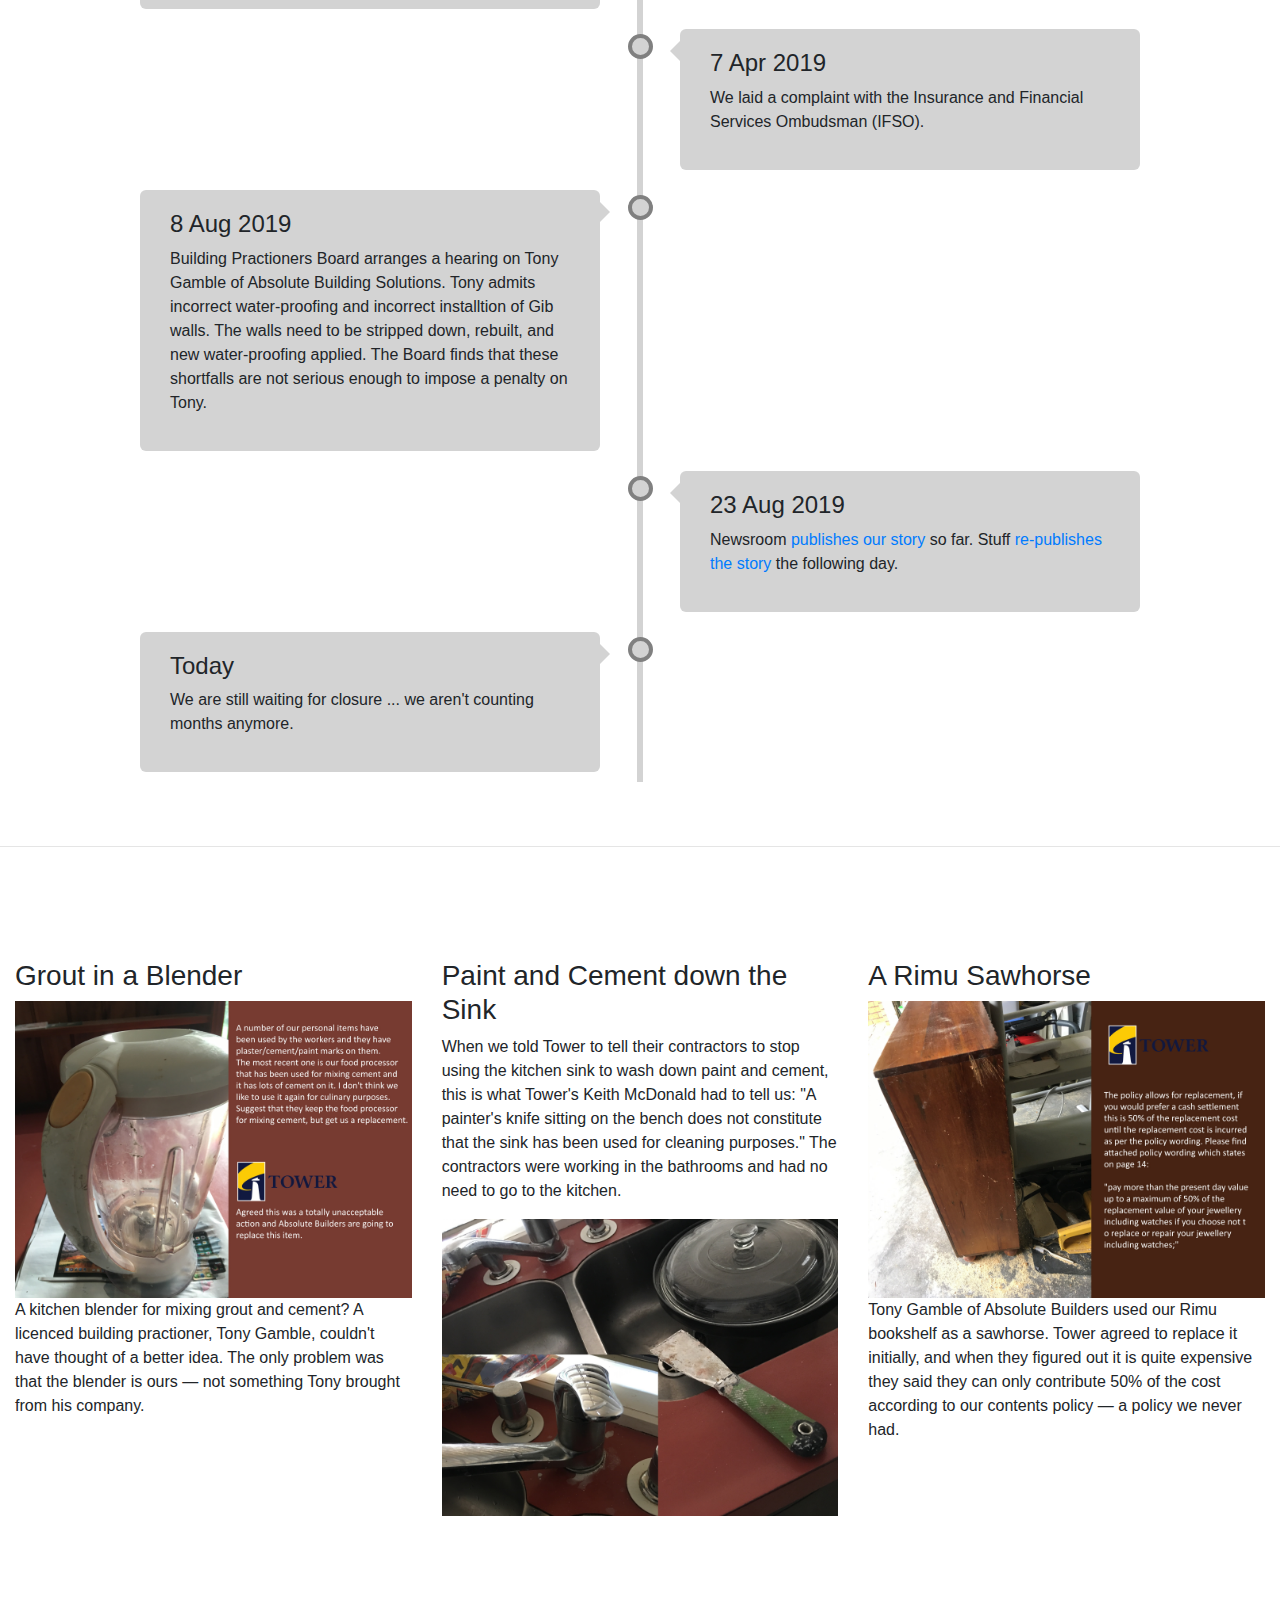
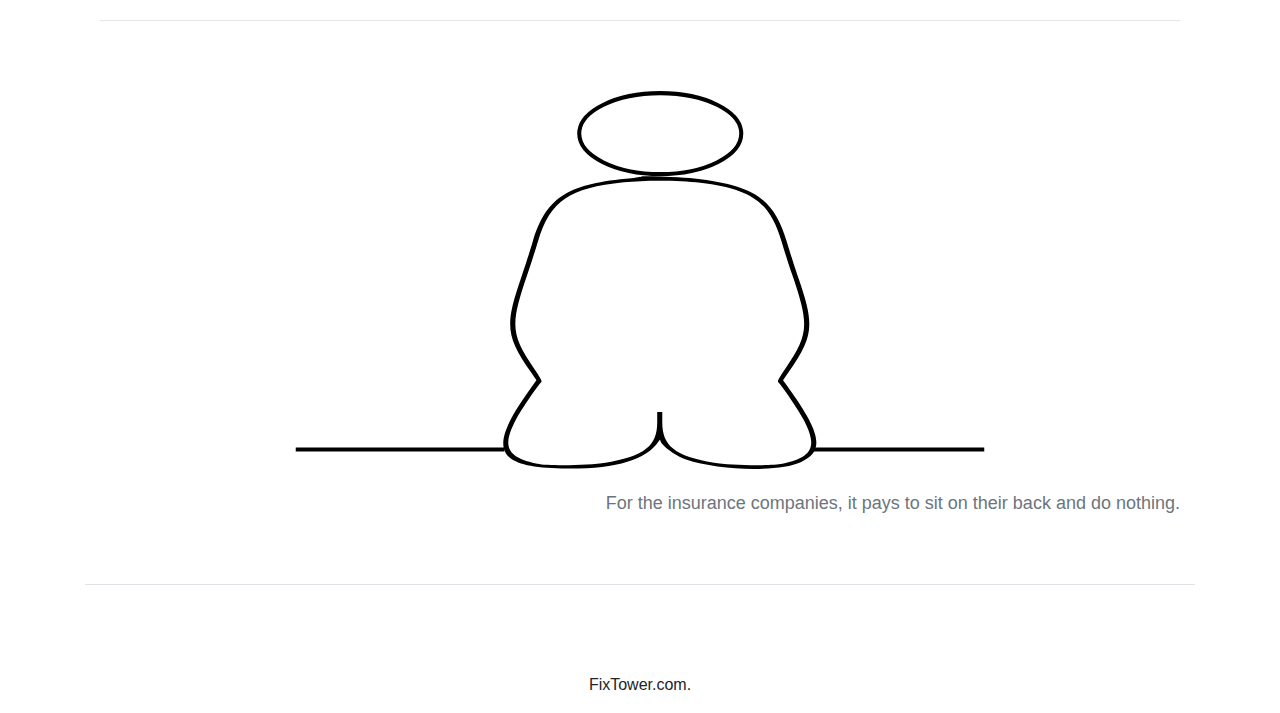
==== commit 5d1126e0: "Add files via upload" ====
--- a/index.html
+++ b/index.html
@@ -6,6 +6,7 @@
    <meta name="viewport" content="width=device-width, initial-scale=1" />
    <meta name="apple-mobile-web-app-capable" content="yes" />
    <meta name="apple-mobile-web-app-status-bar-style" content="black-translucent" />
+   <meta name="google-site-verification" content="aEf_bwXkZ__afu2SkSQOaeKiaG5kKojvG6AGBSX5xPM" />
    <meta name="description"
          content="This is our story of struggle with Tower Insurance in New Zealand. We now understand that deceptions and denials are universal across many insurance companies here and abroad. We sincerely hope that this is not your story, and it never will be. We are sharing our story to help you make informed decisions about insurances and insurance companies." />
    <link rel="apple-touch-icon-precomposed" href="logo-192x192.png" />
@@ -21,7 +22,7 @@
 <body>
    <nav class="navbar navbar-expand-md bg-dark navbar-dark fixed-top">
       <img src="FixTower.svg" alt="logo" style="width: 40px;" />
-      <a class="navbar-brand" href="#">&nbsp; FixTower.com</a>
+      <a class="navbar-brand" href="/">&nbsp; FixTower.com</a>
       <button class="navbar-toggler" type="button" data-toggle="collapse" data-target="#collapsibleNavbar">
          <span class="navbar-toggler-icon"></span>
       </button>
@@ -31,6 +32,9 @@
                <a class="nav-link" href="#our_story">Our Story</a>
             </li>
             <li class="nav-item">
+               <a class="nav-link" href="#photos">Photos</a>
+            </li>
+            <li class="nav-item">
                <a class="nav-link" href="#touchbase">Share</a>
             </li>
          </ul>
@@ -47,8 +51,7 @@
          and insurance companies.
       </p>
    </div>
-   <div id="our_story" class="container">
-      <br /><br />
+   <div class="container">
       <blockquote class="blockquote">
          <p class="small">
             "Insurance doesn't work when the insurance company fails to honor the terms of the policy
@@ -68,6 +71,9 @@
          <br />
          <br />
       </blockquote>
+   </div>
+   <div id="our_story" class="container">
+      <br /><br />
       <h1>Our Story</h1>
       <p>
          A burst water pipe in the ceiling caused serious damage to a large portion of our house.
@@ -410,7 +416,7 @@
    <br /><br />
    <hr />
    <br /><br />
-   <div id="mini-stories" class="container-fluid">
+   <div id="photos" class="container-fluid">
       <br /><br />
       <div class="row">
          <div class="col-sm-4">
@@ -452,7 +458,7 @@
          <hr />
          <br /><br />
          <blockquote class="blockquote">
-            <img class="img-fluid" src="BumsyBumsy.svg" alt="Bumsy" />
+            <img class="img-fluid w-75" src="BumsyBumsy.svg" alt="Bumsy" />
             <figcaption class="figure-caption float-right">
                For the insurance companies, it pays to sit on their back and do nothing.
             </figcaption>
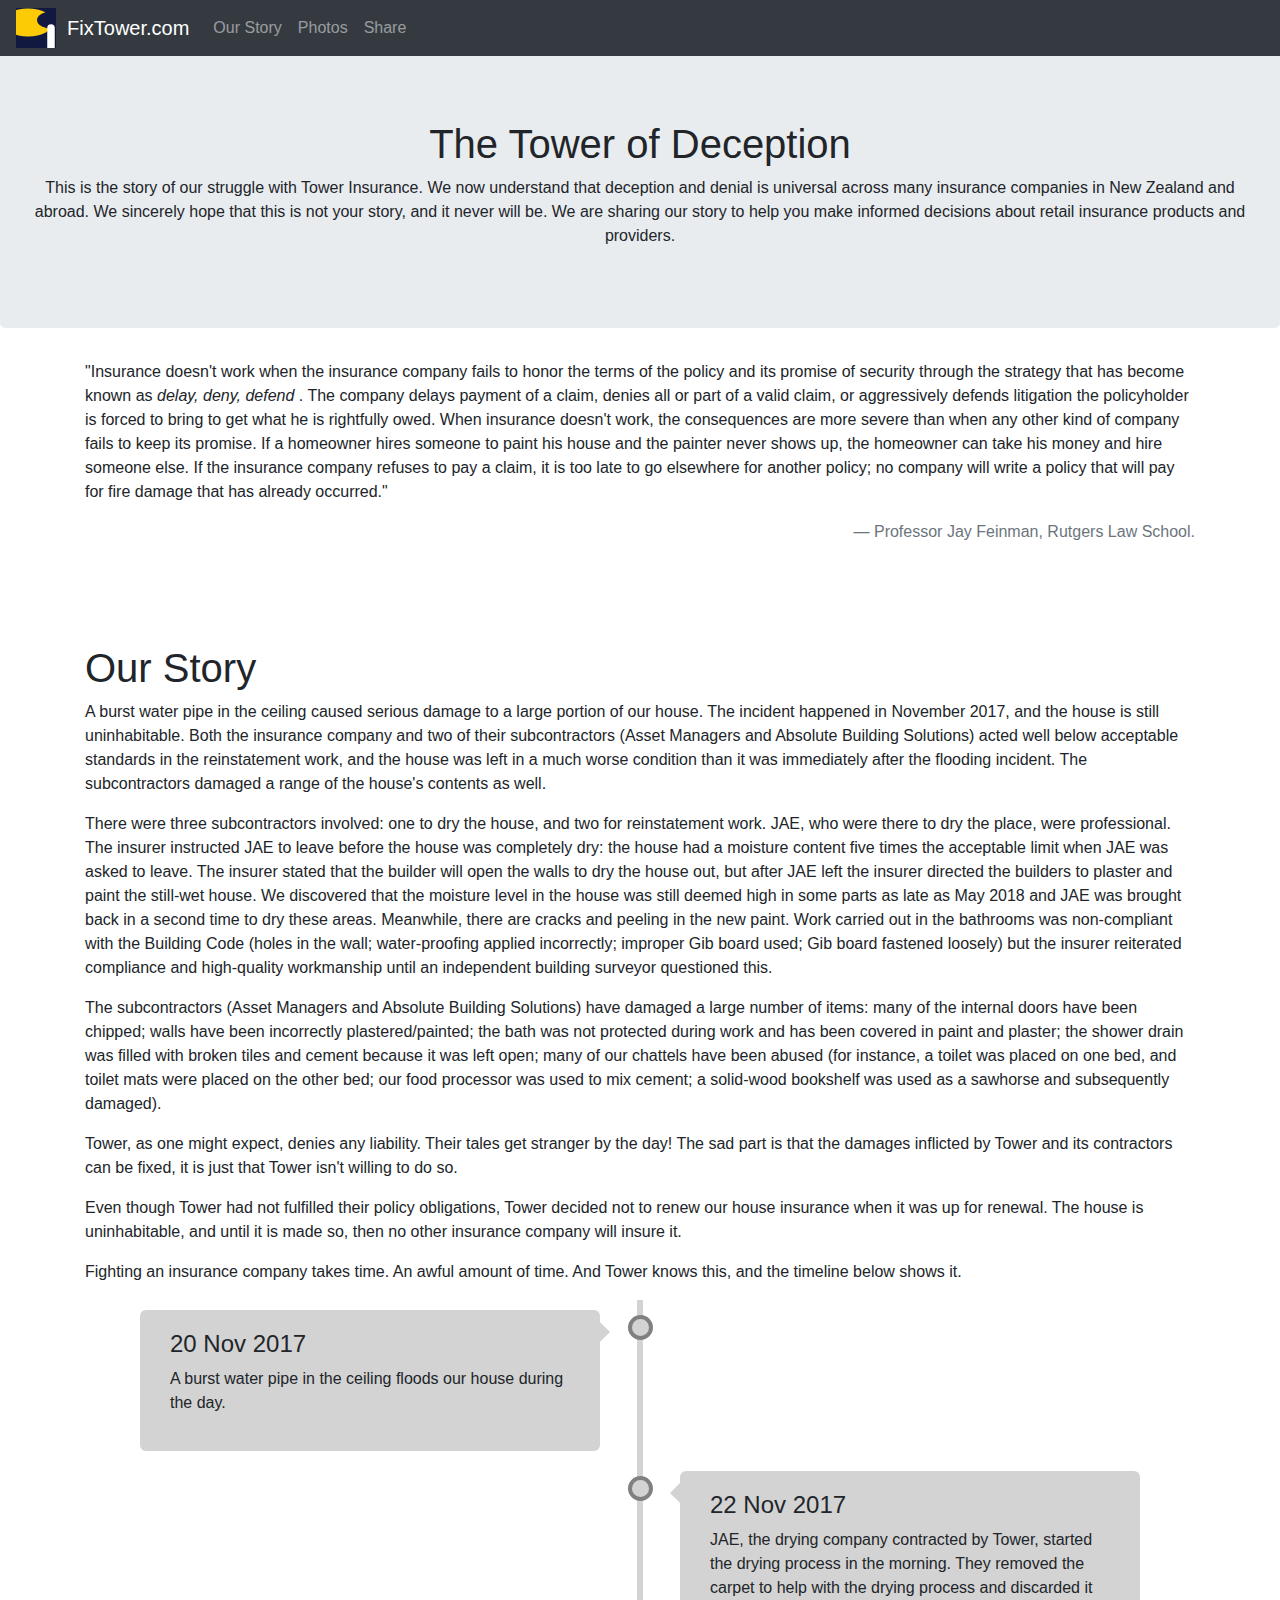
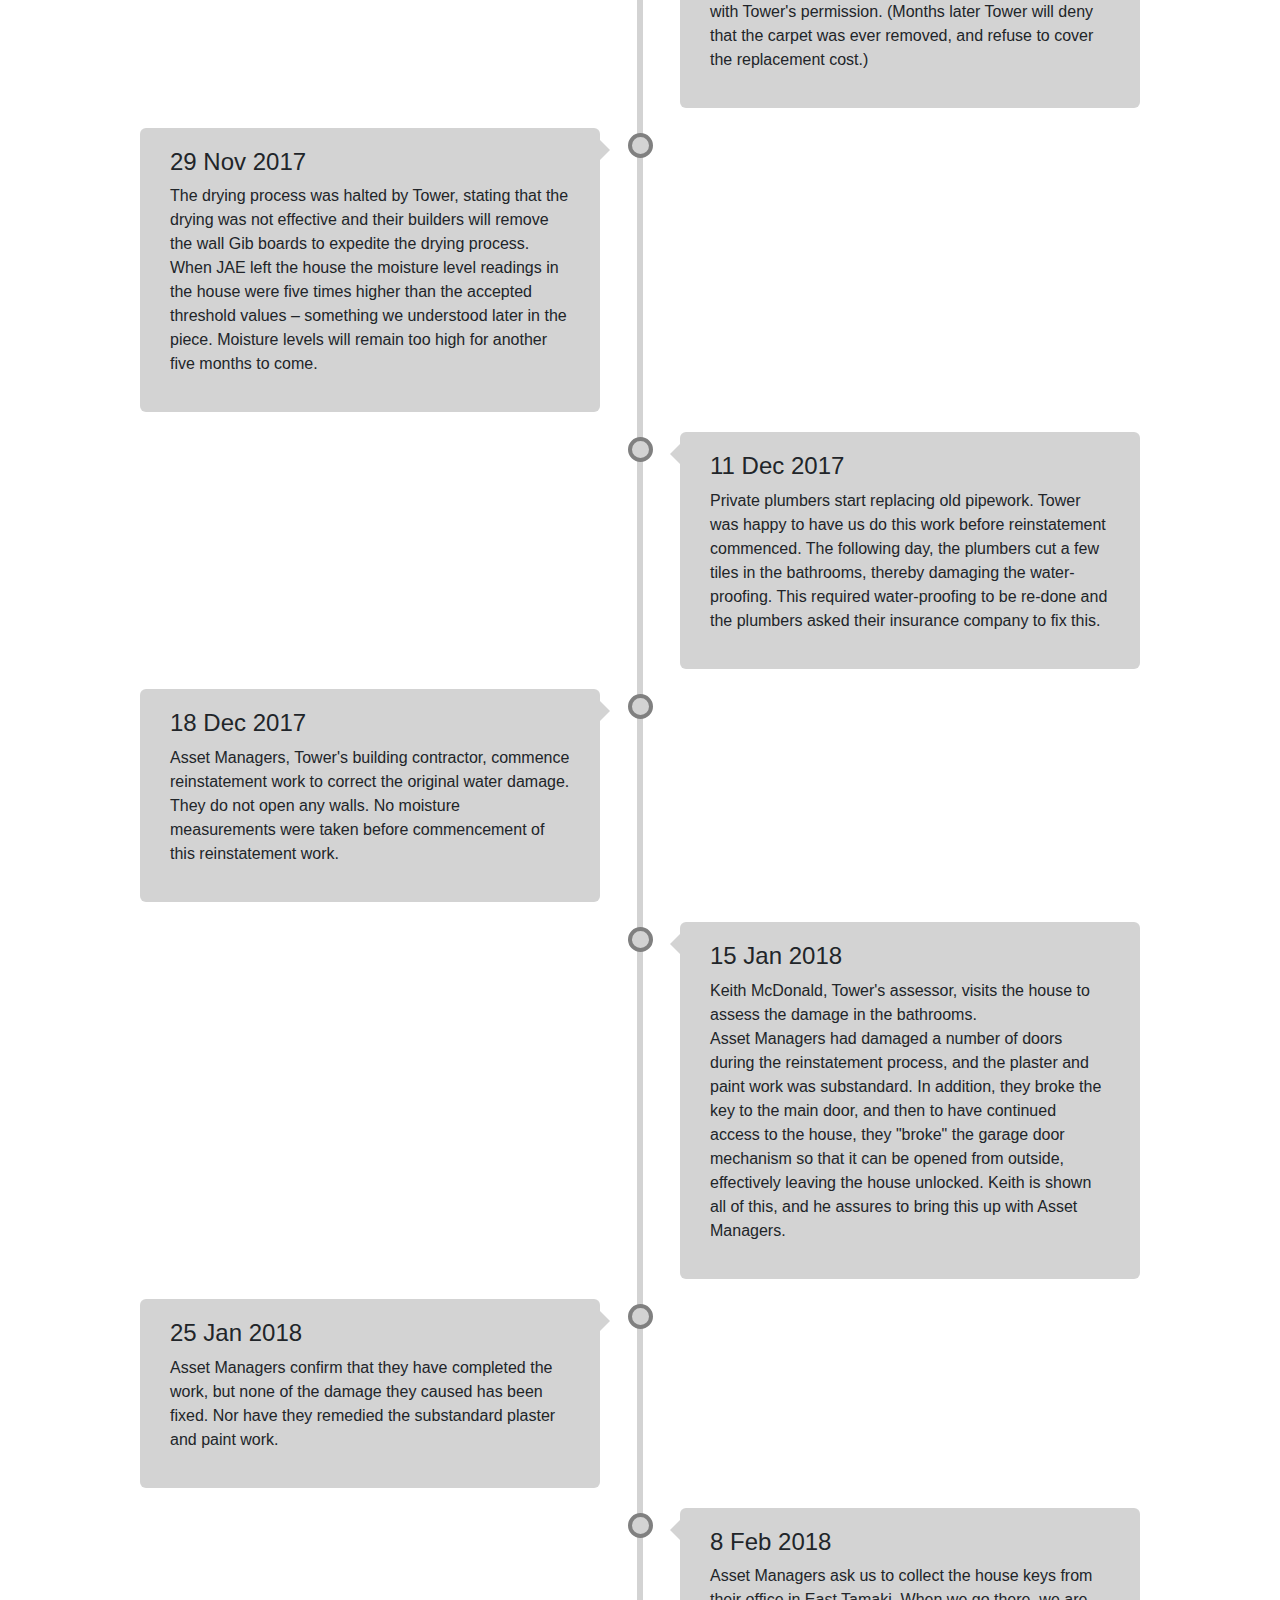
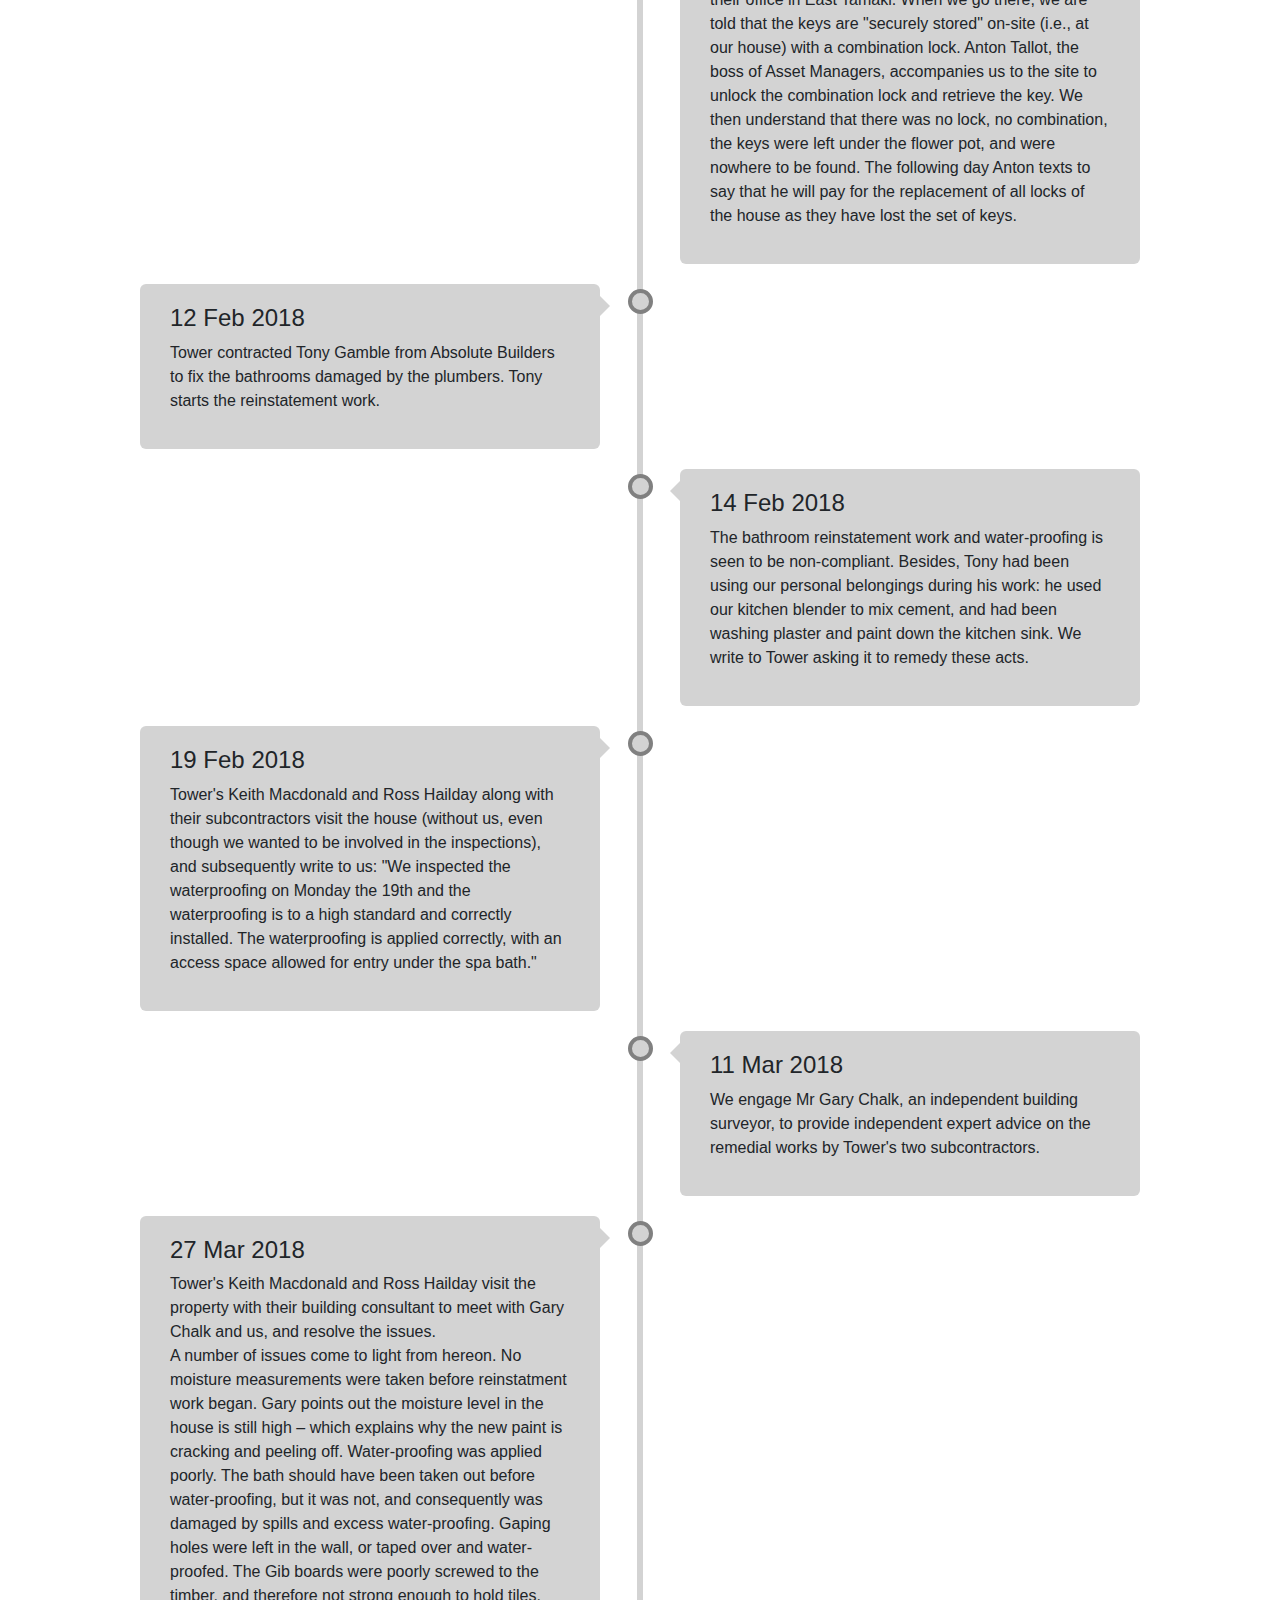
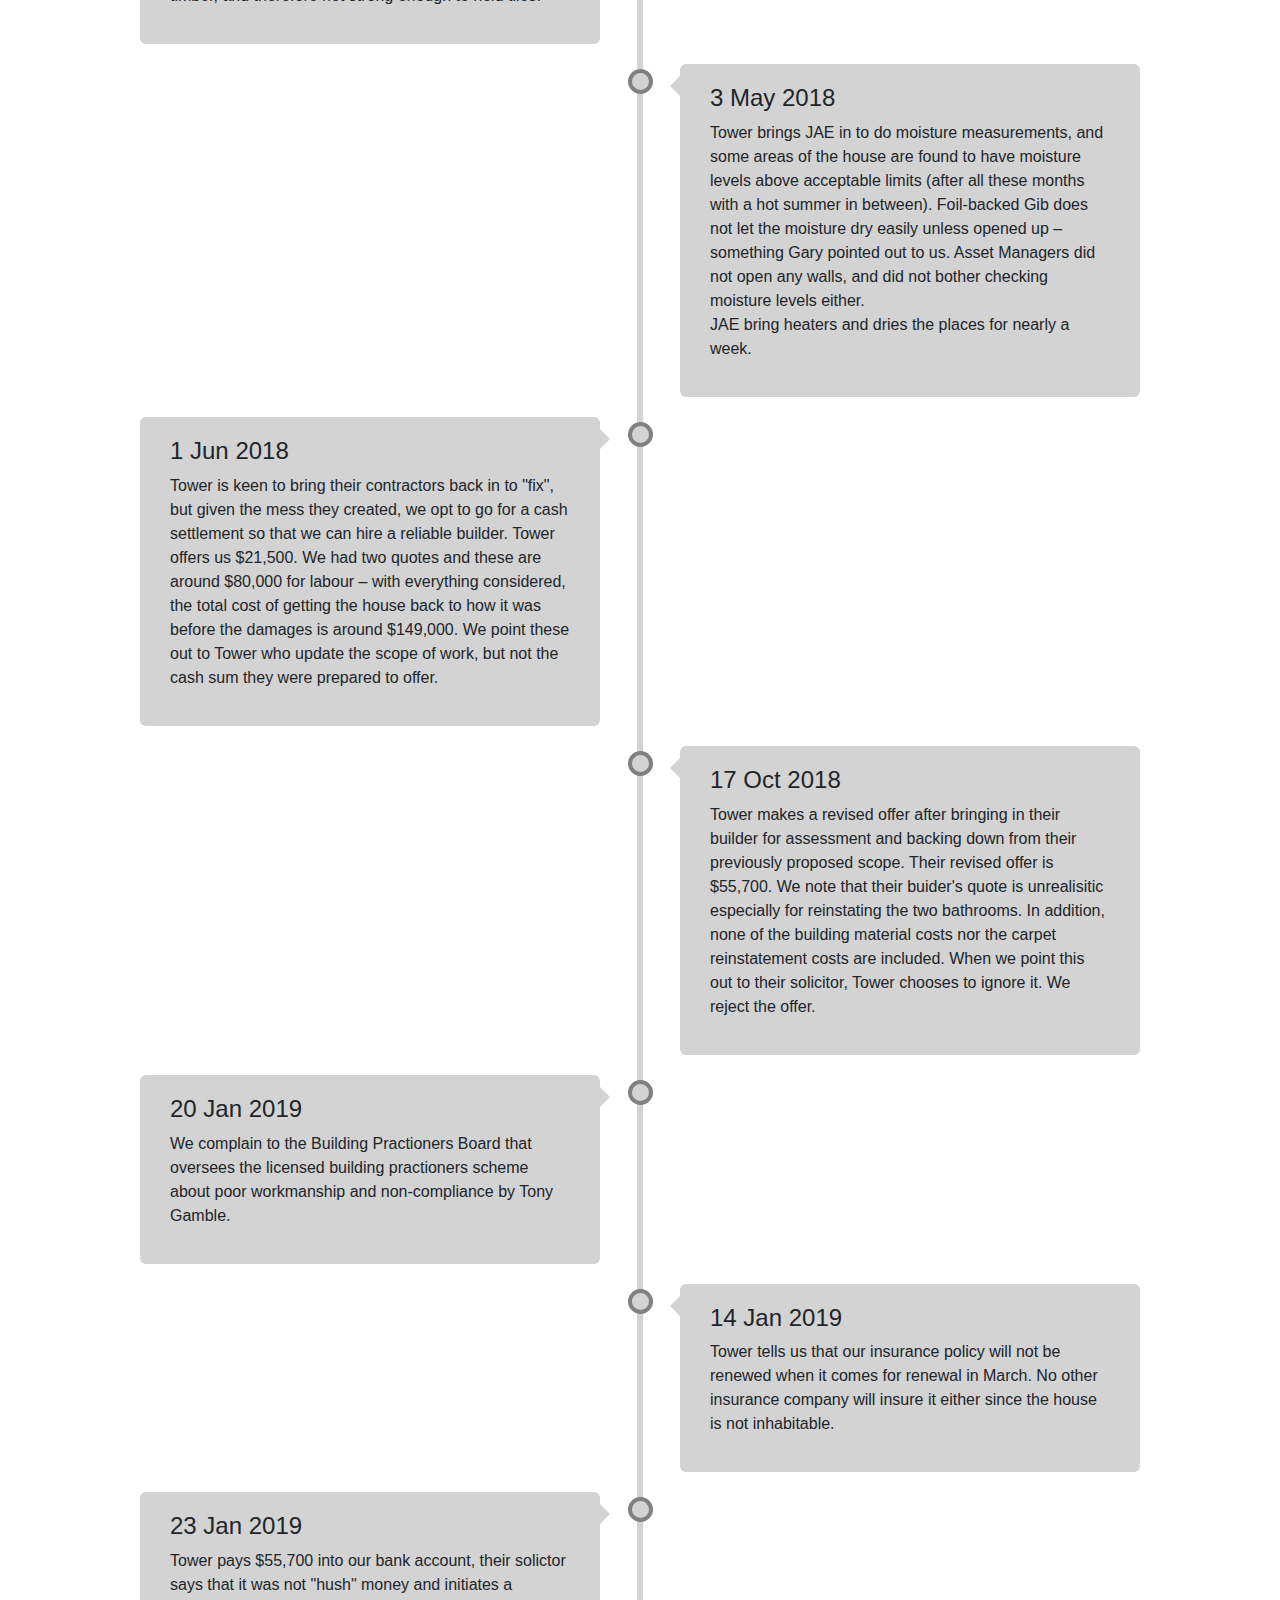
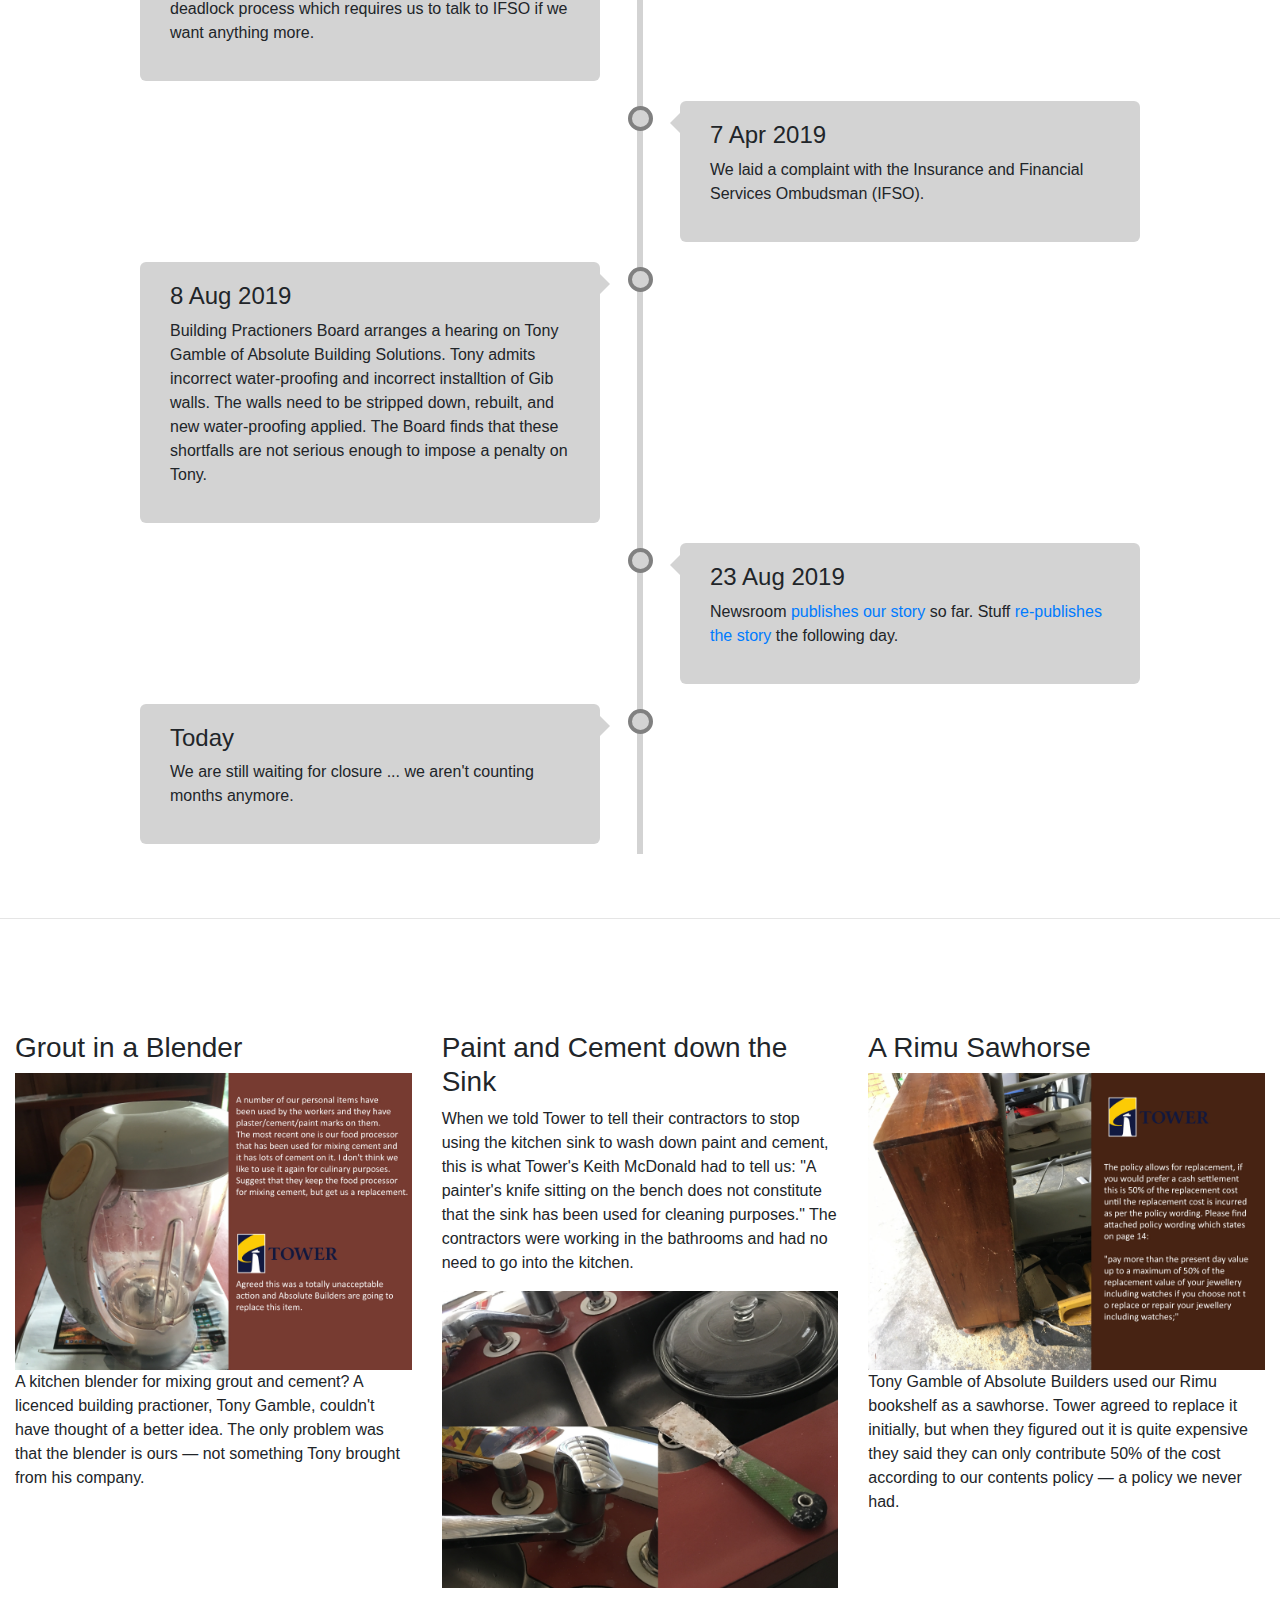
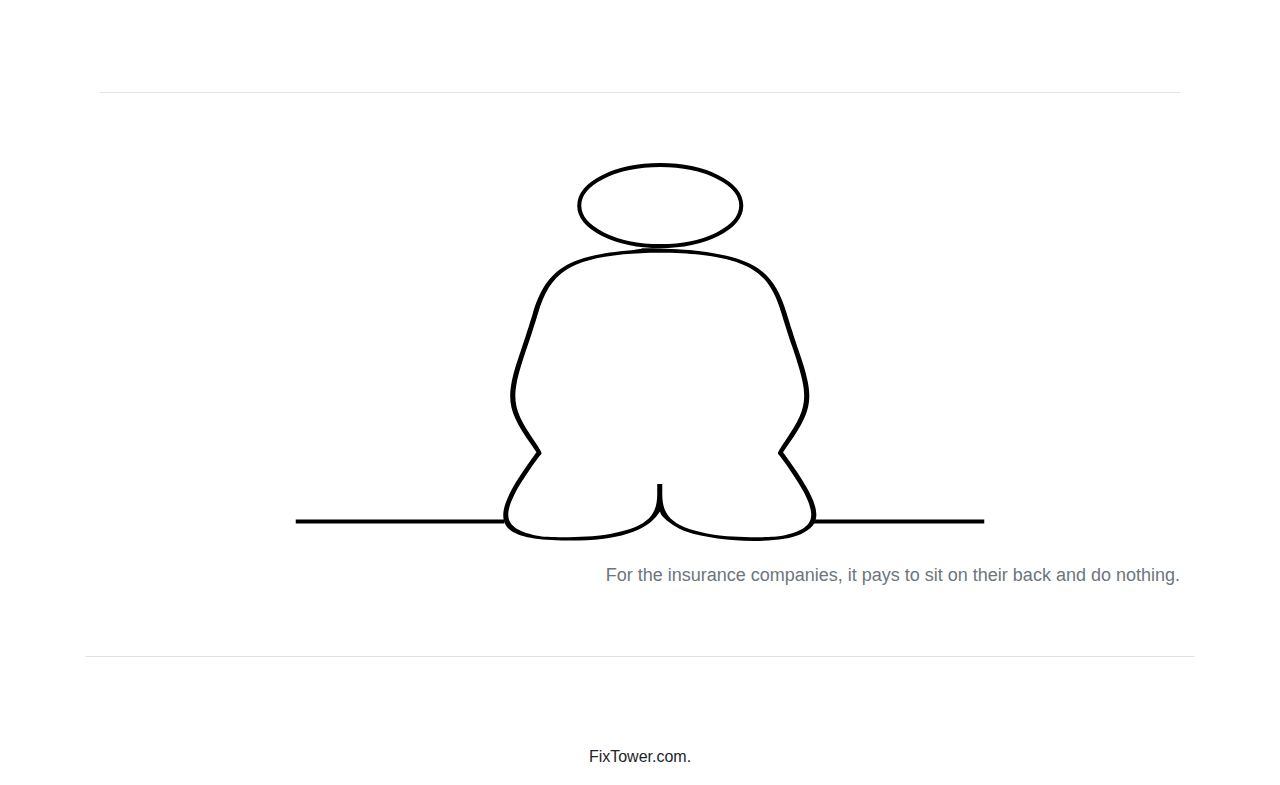
==== commit e0aa47aa: "JC proof-read" ====
--- a/index.html
+++ b/index.html
@@ -8,7 +8,11 @@
    <meta name="apple-mobile-web-app-status-bar-style" content="black-translucent" />
    <meta name="google-site-verification" content="aEf_bwXkZ__afu2SkSQOaeKiaG5kKojvG6AGBSX5xPM" />
    <meta name="description"
-         content="This is our story of struggle with Tower Insurance in New Zealand. We now understand that deceptions and denials are universal across many insurance companies here and abroad. We sincerely hope that this is not your story, and it never will be. We are sharing our story to help you make informed decisions about insurances and insurance companies." />
+         content="This is the story of our struggle with Tower Insurance. We now understand that
+         deception and denial is universal across many insurance companies in New Zealand and abroad.
+         We sincerely hope that this is not your story, and it never will be.
+         We are sharing our story to help you make informed decisions about retail insurance products
+         and providers." />
    <link rel="apple-touch-icon-precomposed" href="logo-192x192.png" />
    <link rel="icon" type="image/png" href="logo-192x192.png" />
 
@@ -44,11 +48,11 @@
       <h1>&nbsp;</h1>
       <h1>The Tower of Deception</h1>
       <p>
-         This is our story of struggle with Tower Insurance. We now understand that
-         deceptions and denials are universal across many insurance companies here and abroad.
+         This is the story of our struggle with Tower Insurance. We now understand that
+         deception and denial is universal across many insurance companies in New Zealand and abroad.
          We sincerely hope that this is not your story, and it never will be.
-         We are sharing our story to help you make informed decisions about insurances
-         and insurance companies.
+         We are sharing our story to help you make informed decisions about retail insurance products
+         and providers.
       </p>
    </div>
    <div class="container">
@@ -78,44 +82,44 @@
       <p>
          A burst water pipe in the ceiling caused serious damage to a large portion of our house.
          The incident happened in November 2017, and the house is still uninhabitable.
-         Both the insurance company and their two subcontractors (Asset Managers and
-         Absolute Building Solutions) were well below acceptable standards in the reinstatement work,
-         and the house was left in a much worse condition than it was soon after the flooding incident.
-         The subcontractors damaged a number of the house content as well.
+         Both the insurance company and two of their subcontractors (Asset Managers and
+         Absolute Building Solutions) acted well below acceptable standards in the reinstatement work,
+         and the house was left in a much worse condition than it was immediately after the flooding incident.
+         The subcontractors damaged a range of the house's contents as well.
       </p>
       <p>
          There were three subcontractors involved: one to dry the house, and two for reinstatement work.
-         JAE, who were there to dry the place, was professional. The insurance instructed JAE to
+         JAE, who were there to dry the place, were professional. The insurer instructed JAE to
          leave before the house was completely dry: the house had a moisture content five times the
-         acceptable limit when JAE was asked to leave. Insurance stated that the builder will open
-         the walls to dry the house out, but after JAE left the insurance got the builders to
+         acceptable limit when JAE was asked to leave. The insurer stated that the builder will open
+         the walls to dry the house out, but after JAE left the insurer directed the builders to
          plaster and paint the still-wet house. We discovered that the moisture level in the
          house was still deemed high in some parts as late as May 2018 and JAE was brought
-         back in the second time to dry these areas. In the meanwhile, there are cracks
-         and peels in the new paint. Work carried out in the bathrooms have been non-compliant
-         (holes in the wall, water-proofing not applied correctly, incorrect Gib used, Gib loosley fastened)
-         but the insurance reiterated compliance and high-quality workmanship until an independent building
-         surveyor questioned these.
+         back in a second time to dry these areas. Meanwhile, there are cracks
+         and peeling in the new paint. Work carried out in the bathrooms was non-compliant with the Building Code
+         (holes in the wall; water-proofing applied incorrectly; improper Gib board used; Gib board fastened loosely)
+         but the insurer reiterated compliance and high-quality workmanship until an independent building
+         surveyor questioned this.
       </p>
       <p>
          The subcontractors (Asset Managers and Absolute Building Solutions) have damaged a large
          number of items: many of the internal doors have been chipped; walls have been incorrectly
          plastered/painted; the bath was not protected during work and has been covered in paint
          and plaster; the shower drain was filled with broken tiles and cement because it was
-         left open; many of our personal content have been abused (for instance, toilet was
+         left open; many of our chattels have been abused (for instance, a toilet was
          placed on one bed, and toilet mats were placed on the other bed; our food processor
          was used to mix cement; a solid-wood bookshelf was used as a sawhorse and subsequently
          damaged).
       </p>
       <p>
          Tower, as one might expect, denies any liability. Their tales get stranger by the day!
-         The sad part is that the damages Tower has caused can be fixed, it is just that Tower isn't willing
-         to fix them.
+         The sad part is that the damages inflicted by Tower and its contractors can be fixed, it is just that Tower isn't willing
+         to do so.
       </p>
       <p>
          Even though Tower had not fulfilled their policy obligations, Tower decided not to renew our house
          insurance when it was up for renewal. The house is uninhabitable, and until it is made so, then no
-         other insurance company would insure it.
+         other insurance company will insure it.
       </p>
       <p>
          Fighting an insurance company takes time. An awful amount of time. And Tower knows this, and
@@ -134,10 +138,10 @@
             <div class="time-line-content">
                <h4>22 Nov 2017</h4>
                <p>
-                  JAE, drying company contracted by Tower, started the drying process in the morning.
+                  JAE, the drying company contracted by Tower, started the drying process in the morning.
                   They removed the carpet to help with the drying process
                   and discarded it with Tower's permission. (Months later Tower
-                  is to deny that the carpet was ever removed, and refuse
+                  will deny that the carpet was ever removed, and refuse to cover
                   the replacement cost.)
                </p>
             </div>
@@ -146,11 +150,11 @@
             <div class="time-line-content">
                <h4>29 Nov 2017</h4>
                <p>
-                  The drying process was stopped by Tower, stating that the drying was not effective
-                  and their builders will remove the wall Gibs to expedite the drying process.
+                  The drying process was halted by Tower, stating that the drying was not effective
+                  and their builders will remove the wall Gib boards to expedite the drying process.
                   When JAE left the house the moisture level readings in the house were five times higher
-                  than the accepted threshold values &ndash; something we understood later in the
-                  piece. Moisture levels are to remain high for another five months to come.
+                  than the accepted threshold values – something we understood later in the
+                  piece. Moisture levels will remain too high for another five months to come.
                </p>
             </div>
          </div>
@@ -161,7 +165,7 @@
                   Private plumbers start replacing old pipework. Tower was happy to have us do this work
                   before reinstatement commenced. The following day, the plumbers cut a few tiles in the
                   bathrooms, thereby damaging the water-proofing. This required water-proofing to be re-done
-                  and the plumbers ask their insurance company to fix this.
+                  and the plumbers asked their insurance company to fix this.
                </p>
             </div>
          </div>
@@ -169,9 +173,9 @@
             <div class="time-line-content">
                <h4>18 Dec 2017</h4>
                <p>
-                  Asset Managers, Tower's building contractor, commence reinstatement work in lieu of
+                  Asset Managers, Tower's building contractor, commence reinstatement work to correct
                   the original water damage.
-                  They do not open any walls. There was no moisture measurement taken before
+                  They do not open any walls. No moisture measurements were taken before commencement of
                   this reinstatement work.
                </p>
             </div>
@@ -180,13 +184,13 @@
             <div class="time-line-content">
                <h4>15 Jan 2018</h4>
                <p>
-                  Keith McDonald, Tower's assessor, visits the house to assess the damage in bathrooms.
+                  Keith McDonald, Tower's assessor, visits the house to assess the damage in the bathrooms.
                   <br />
                   Asset Managers had damaged a number of doors during the reinstatement process, and
                   the plaster and paint work was substandard. In addition, they broke the key to the
                   main door, and then to have continued access to the house, they "broke" the garage
                   door mechanism so that it can be opened from outside, effectively leaving the house
-                  unlocked when they were leaving for the day. Keith is shown all of this, and he
+                  unlocked. Keith is shown all of this, and he
                   assures to bring this up with Asset Managers.
                </p>
             </div>
@@ -196,8 +200,8 @@
                <h4>25 Jan 2018</h4>
                <p>
                   Asset Managers confirm that they have completed the work, but none
-                  of the damages they caused have been fixed. Nor have they remedied the
-                  substandard laster and paint work.
+                  of the damage they caused has been fixed. Nor have they remedied the
+                  substandard plaster and paint work.
                </p>
             </div>
          </div>
@@ -209,9 +213,9 @@
                   office in East Tamaki.
                   When we go there, we are told that the keys are "securely stored"
                   on-site (i.e., at our house) with a combination lock.
-                  Anton Tallot, the boss of Asset Managers, accompany us to the
-                  site to unlock the combination and retrieve the key.
-                  We then understand that there was no lock, no comination, the
+                  Anton Tallot, the boss of Asset Managers, accompanies us to the
+                  site to unlock the combination lock and retrieve the key.
+                  We then understand that there was no lock, no combination, the
                   keys were left under the flower pot, and were nowhere to be
                   found. The following day Anton texts to say that he will pay for
                   the replacement of all locks of the house as they have lost the set of keys.
@@ -233,9 +237,9 @@
                <p>
                   The bathroom reinstatement work and water-proofing is seen
                   to be non-compliant. Besides, Tony had been using our personal
-                  belonging during his work: he used our kitchen blender to mix
+                  belongings during his work: he used our kitchen blender to mix
                   cement, and had been washing plaster and paint down the kitchen
-                  sink. We write to Tower to remedy these.
+                  sink. We write to Tower asking it to remedy these acts.
                </p>
             </div>
          </div>
@@ -266,18 +270,18 @@
             <div class="time-line-content">
                <h4>27 Mar 2018</h4>
                <p>
-                  Tower's Keith Macdonald and Ross Hailday visits the property
+                  Tower's Keith Macdonald and Ross Hailday visit the property
                   with their building consultant to meet with Gary Chalk and us,
                   and resolve the issues.
                   <br />
                   A number of issues come to light from hereon. No moisture measurements
                   were taken before reinstatment work began. Gary points out the moisture
-                  level in the house is still high &ndash; which explains why the new paint
+                  level in the house is still high – which explains why the new paint
                   is cracking and peeling off.
-                  Water-proofing applied poorly. The bath should have been taken out before
-                  water-proofing but it was not, and was damaged by spills and excess water-proofing.
+                  Water-proofing was applied poorly. The bath should have been taken out before
+                  water-proofing, but it was not, and consequently was damaged by spills and excess water-proofing.
                   Gaping holes were left in the wall, or taped over and water-proofed.
-                  The Gibs were poorly screwed to the timber, and therefore not strong enough to hold
+                  The Gib boards were poorly screwed to the timber, and therefore not strong enough to hold
                   tiles.
                </p>
             </div>
@@ -289,7 +293,7 @@
                   Tower brings JAE in to do moisture measurements, and some areas of the house
                   are found to have moisture levels above acceptable limits (after all these months
                   with a hot summer in between). Foil-backed Gib does not let the moisture dry easily unless
-                  opened up &ndash; something Gary pointed out to us. Asset Managers did not open any walls,
+                  opened up – something Gary pointed out to us. Asset Managers did not open any walls,
                   and did not bother checking moisture levels either.
                   <br />
                   JAE bring heaters and dries the places for nearly a week.
@@ -301,10 +305,10 @@
                <h4>1 Jun 2018</h4>
                <p>
                   Tower is keen to bring their contractors back in to "fix", but given the
-                  mess they created, we opt to go for a cash settlement so that we can bring
+                  mess they created, we opt to go for a cash settlement so that we can hire
                   a reliable builder. Tower offers us $21,500.
                   We had two quotes and these
-                  are around $80,000 for labour &ndash; with everything considered, the total
+                  are around $80,000 for labour – with everything considered, the total
                   cost of getting the house back to how it was before the damages is around $149,000.
                   We point these out to Tower who update the scope of work, but not the cash sum
                   they were prepared to offer.
@@ -318,8 +322,8 @@
                   Tower makes a revised offer after bringing in their builder for assessment and
                   backing down from their previously proposed scope.
                   Their revised offer is $55,700. We note that their buider's quote is unrealisitic
-                  especially for reinstating the two bathrooms. In addition, none of the material
-                  costs and the carpet reinstatement costs are included. When we point this to their
+                  especially for reinstating the two bathrooms. In addition, none of the building material
+                  costs nor the carpet reinstatement costs are included. When we point this out to their
                   solicitor, Tower chooses to ignore it. We reject the offer.
                </p>
             </div>
@@ -347,8 +351,8 @@
             <div class="time-line-content">
                <h4>23 Jan 2019</h4>
                <p>
-                  Tower pays $55,700 into our bank account, and their solictor says that it was no "hush" money
-                  and initiates a deadlock process which requires us to talk to IFSO if we wanted anything more.
+                  Tower pays $55,700 into our bank account, their solictor says that it was not "hush" money
+                  and initiates a deadlock process which requires us to talk to IFSO if we want anything more.
                </p>
             </div>
          </div>
@@ -425,7 +429,7 @@
             <p>
                A kitchen blender for mixing grout and cement? A licenced building practioner,
                Tony Gamble, couldn't have thought of a better idea. The only problem was that the blender
-               is ours &mdash; not something Tony brought from his company.
+               is ours — not something Tony brought from his company.
             </p>
          </div>
          <div class="col-sm-4">
@@ -435,7 +439,7 @@
                paint and cement, this is what Tower's Keith McDonald had to tell us:
                "A painter's knife sitting on the bench does not constitute that the sink has been
                used for cleaning purposes."
-               The contractors were working in the bathrooms and had no need to go to the kitchen.
+               The contractors were working in the bathrooms and had no need to go into the kitchen.
             </p>
             <img class="img-fluid" src="images/sink.jpg" alt="Chania" />
             <p>&nbsp;</p>
@@ -445,9 +449,9 @@
             <img class="img-fluid" src="images/sawhorse.jpg" alt="Chania" />
             <p>
                Tony Gamble of Absolute Builders used our Rimu bookshelf as a sawhorse.
-               Tower agreed to replace it initially, and when they figured out it is quite
+               Tower agreed to replace it initially, but when they figured out it is quite
                expensive they said they can only contribute 50% of the cost according to
-               our contents policy &mdash; a policy we never had.
+               our contents policy — a policy we never had.
             </p>
          </div>
       </div>
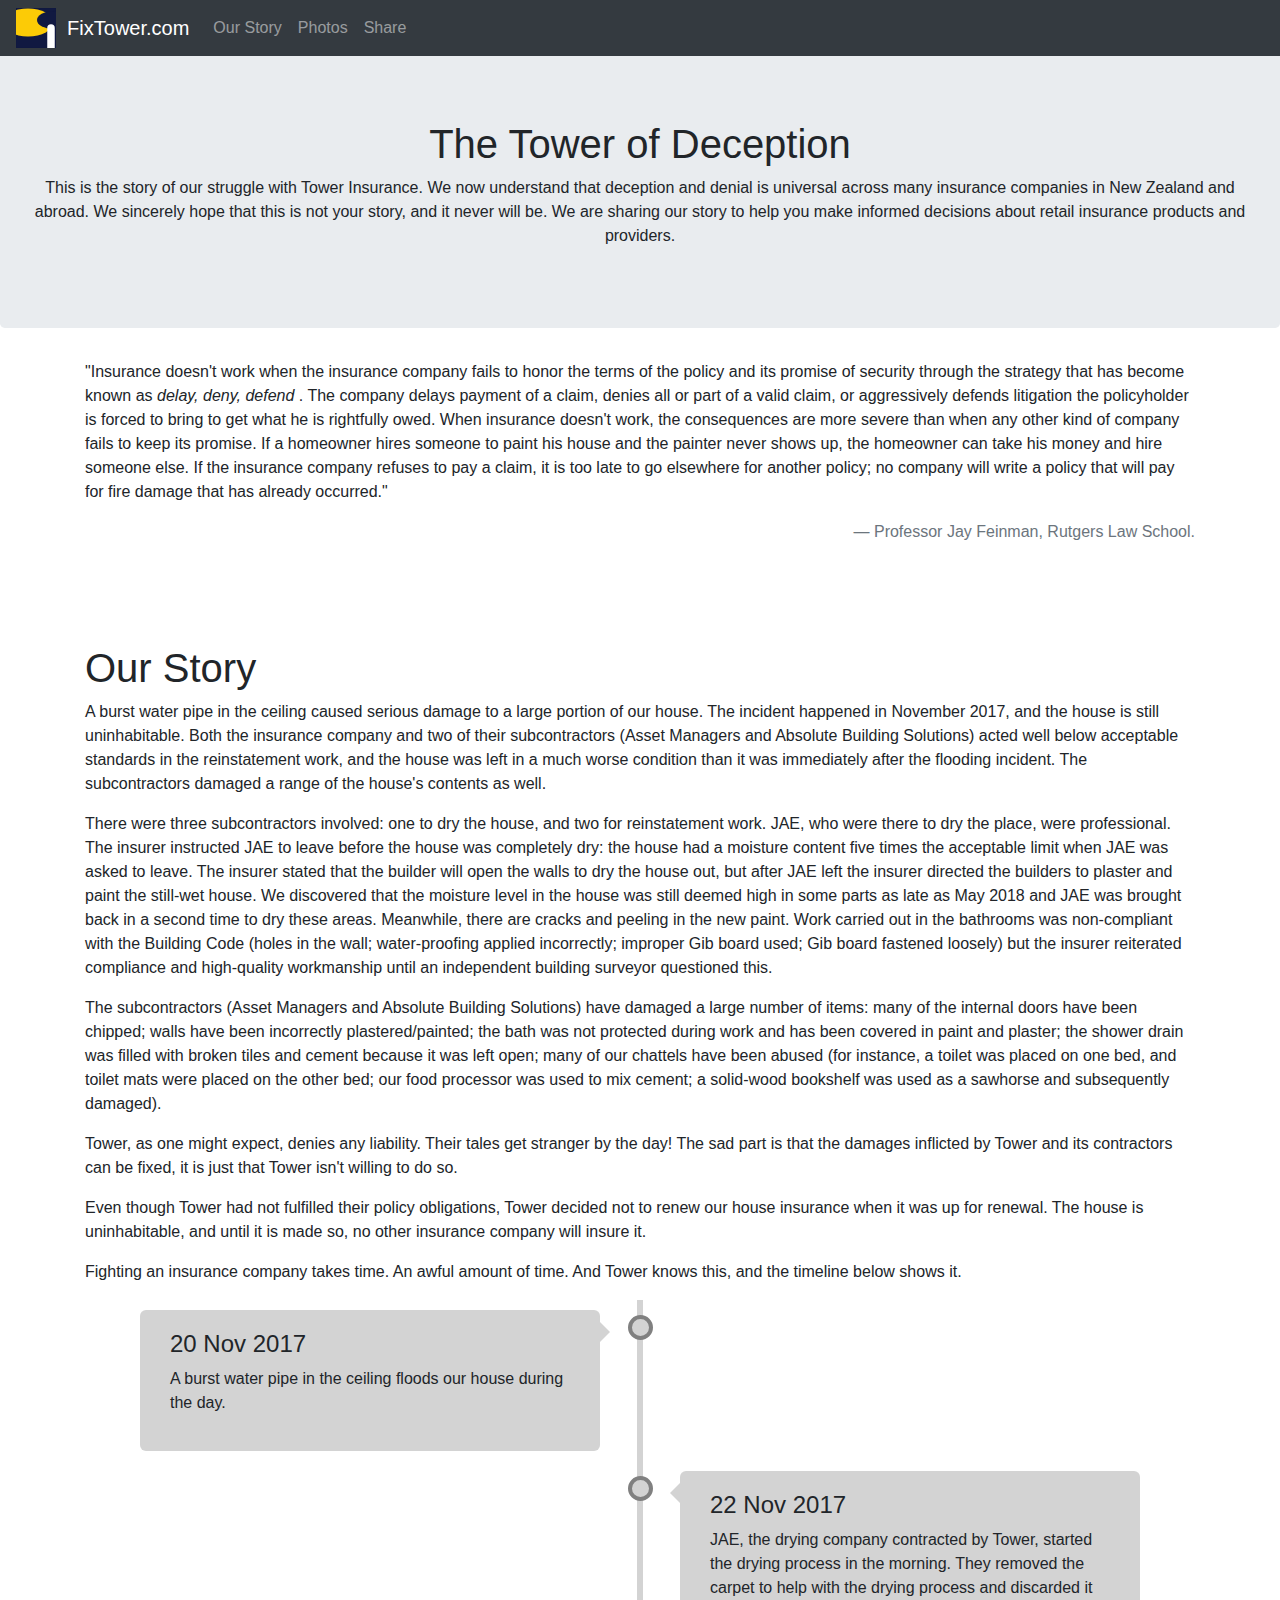
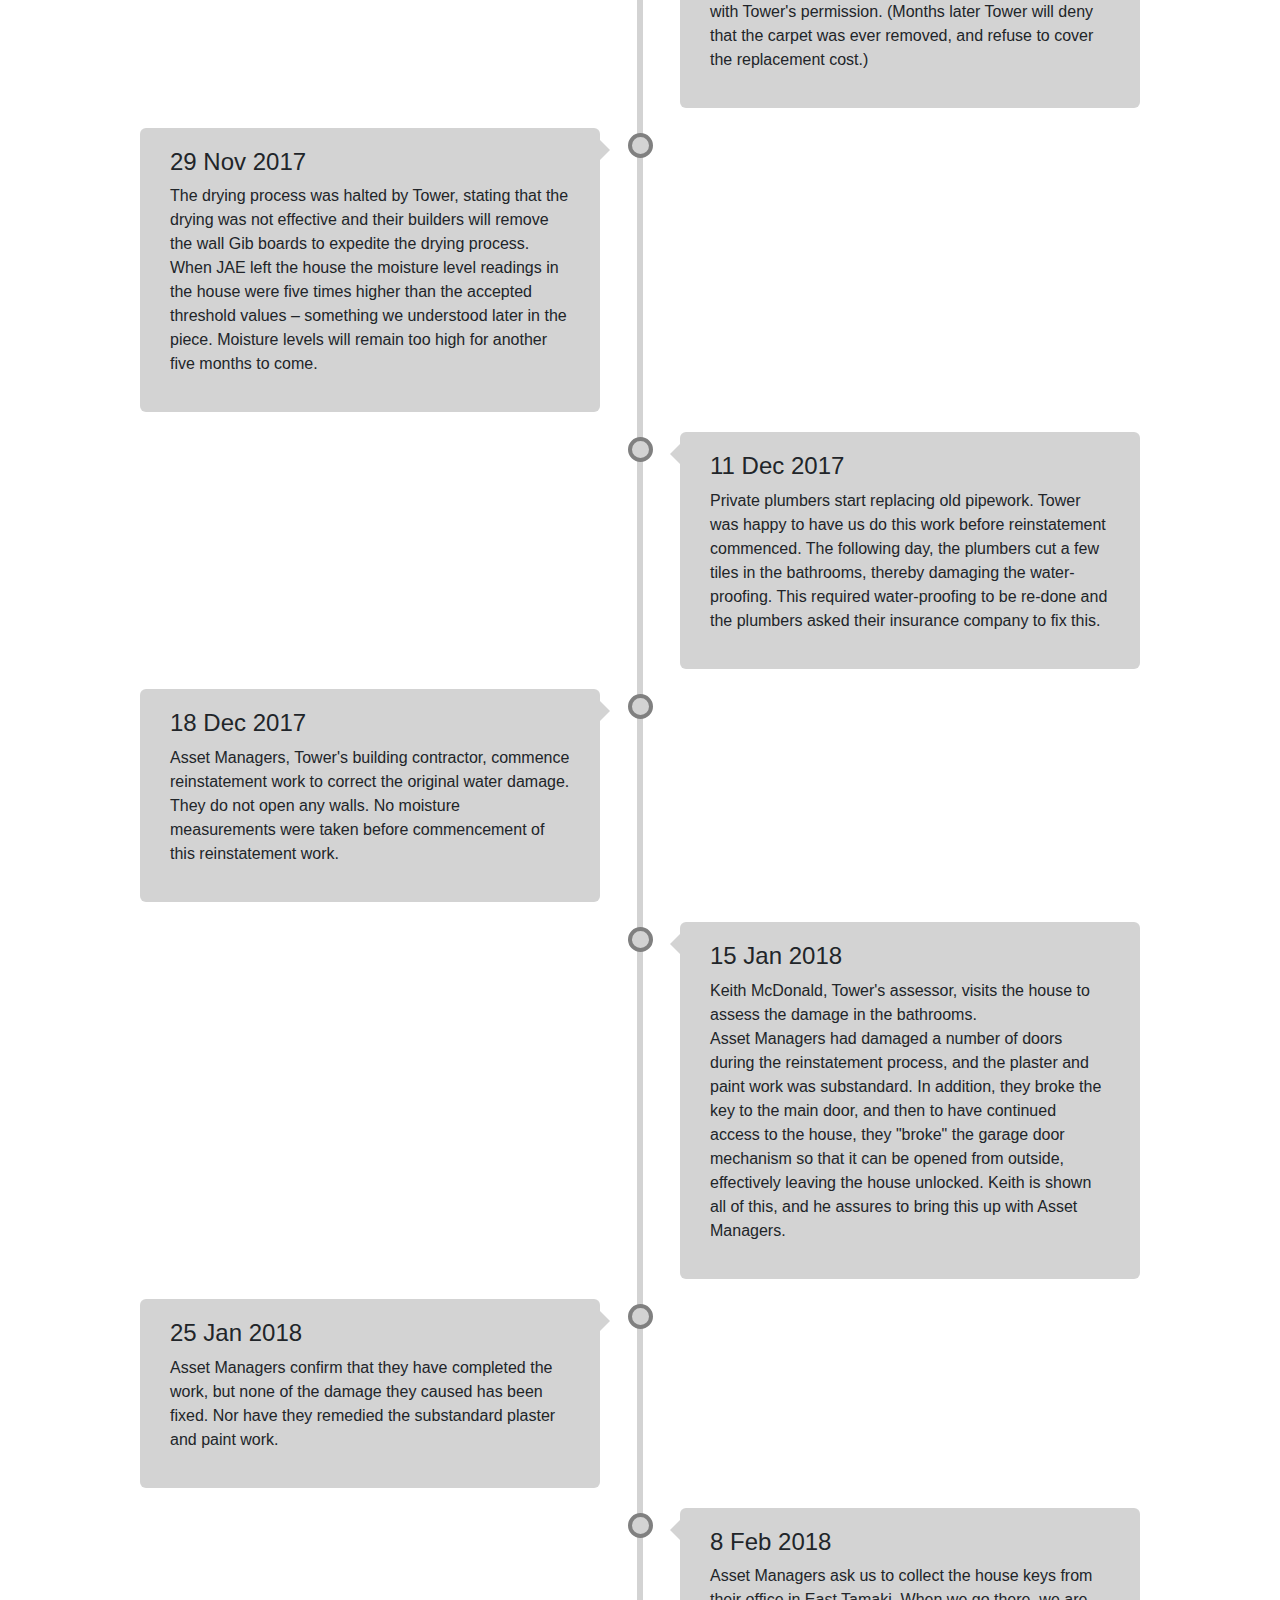
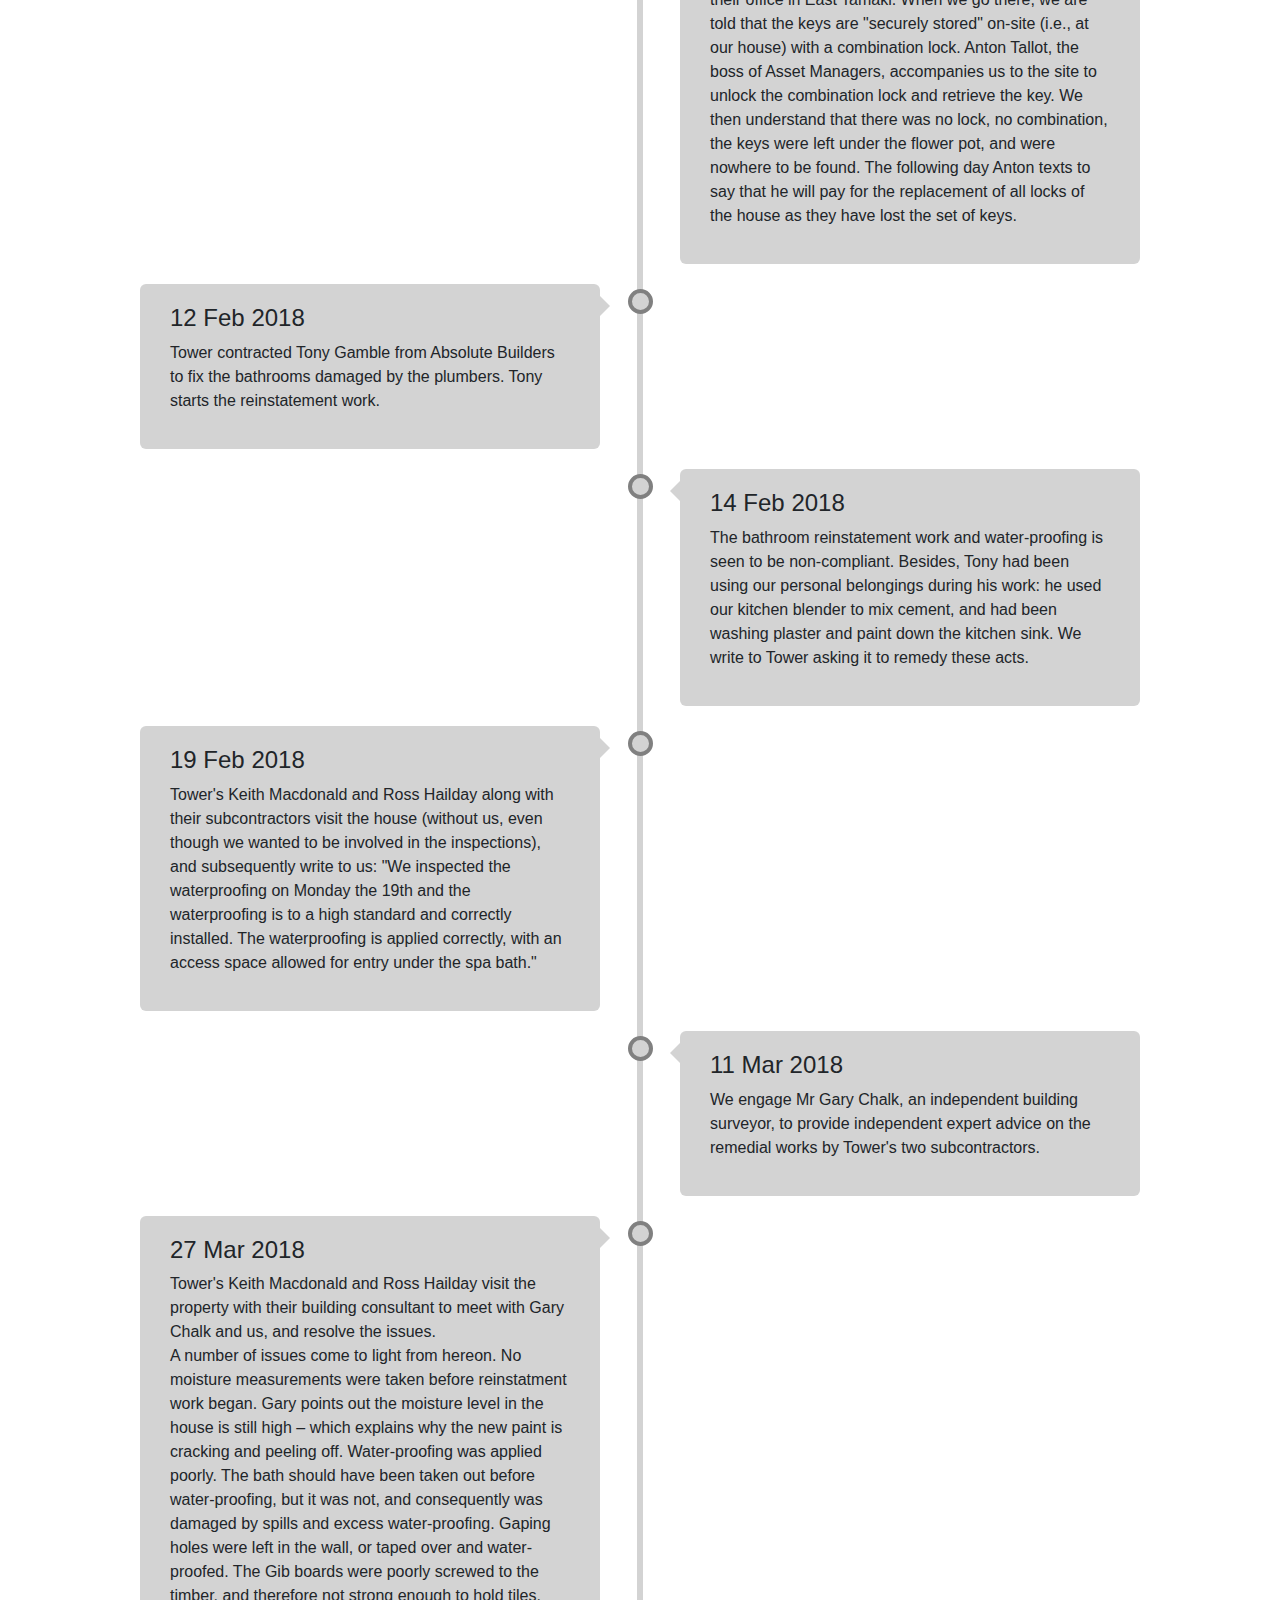
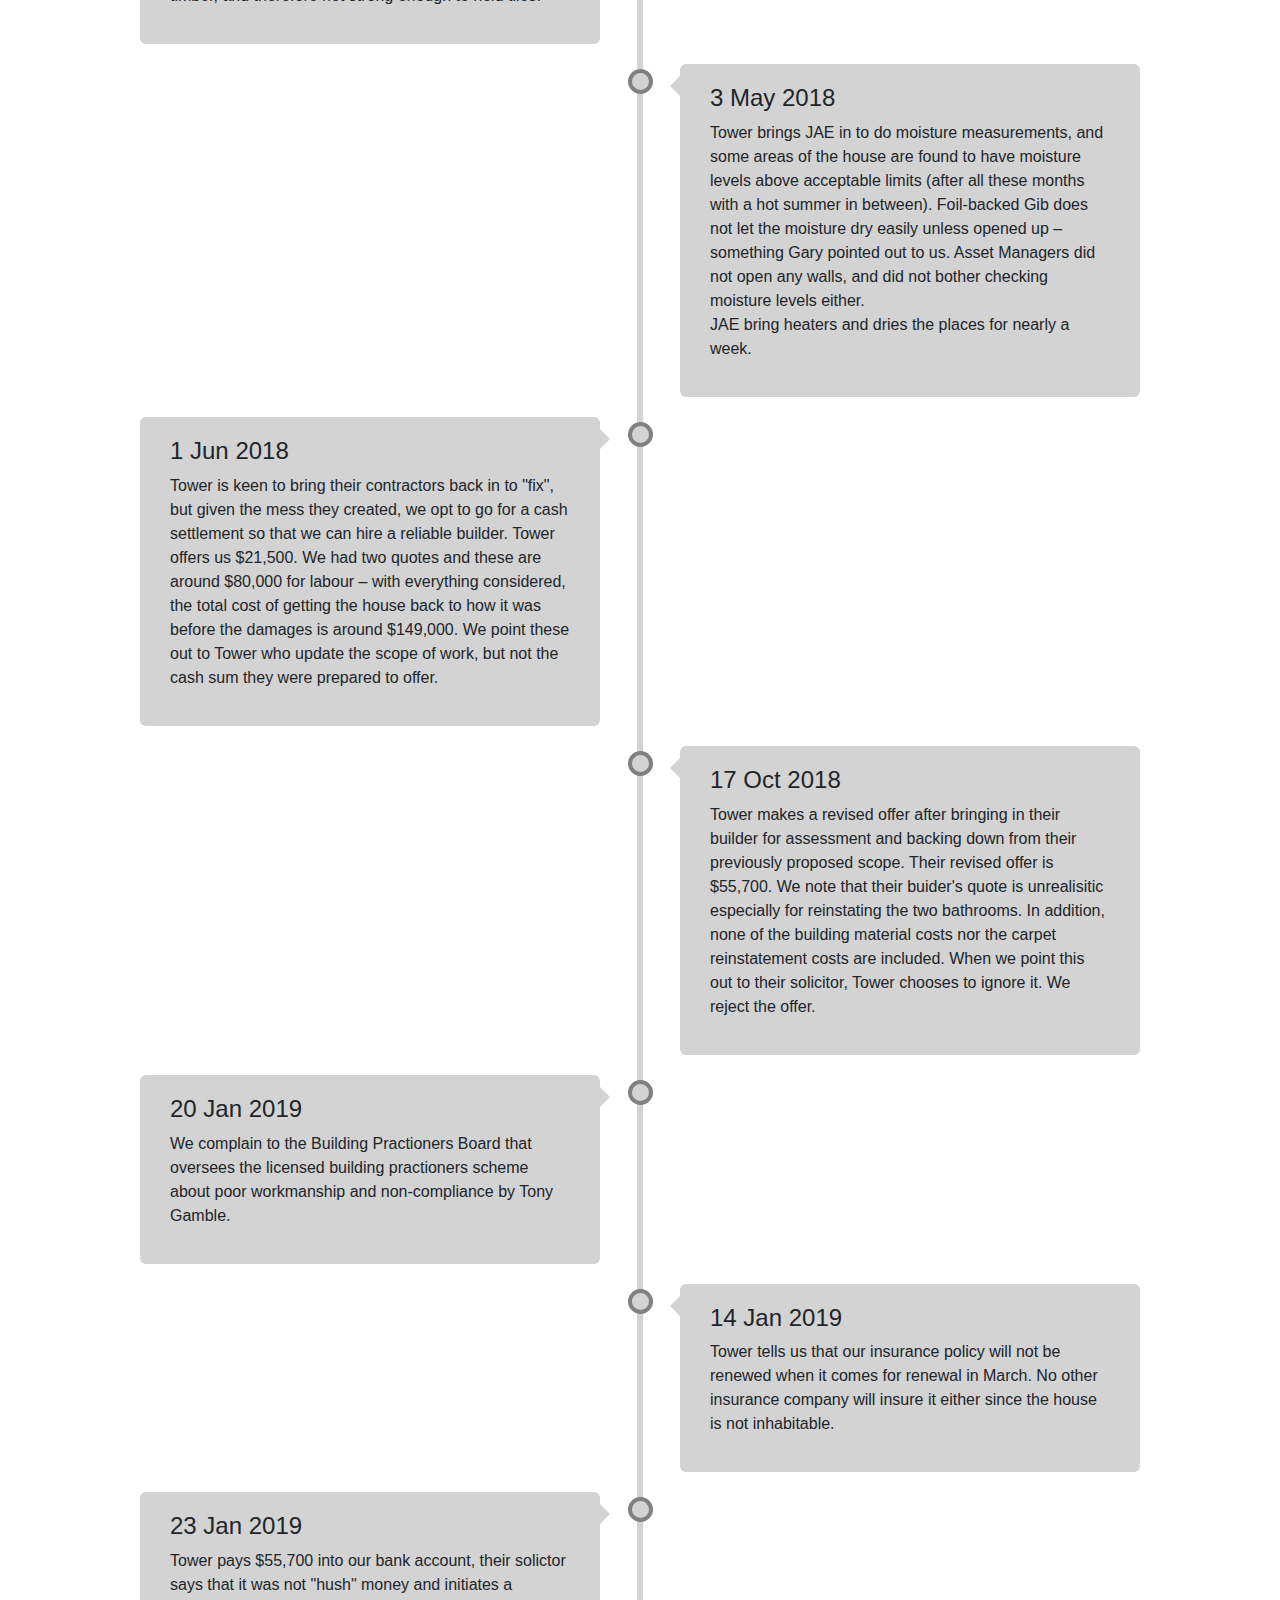
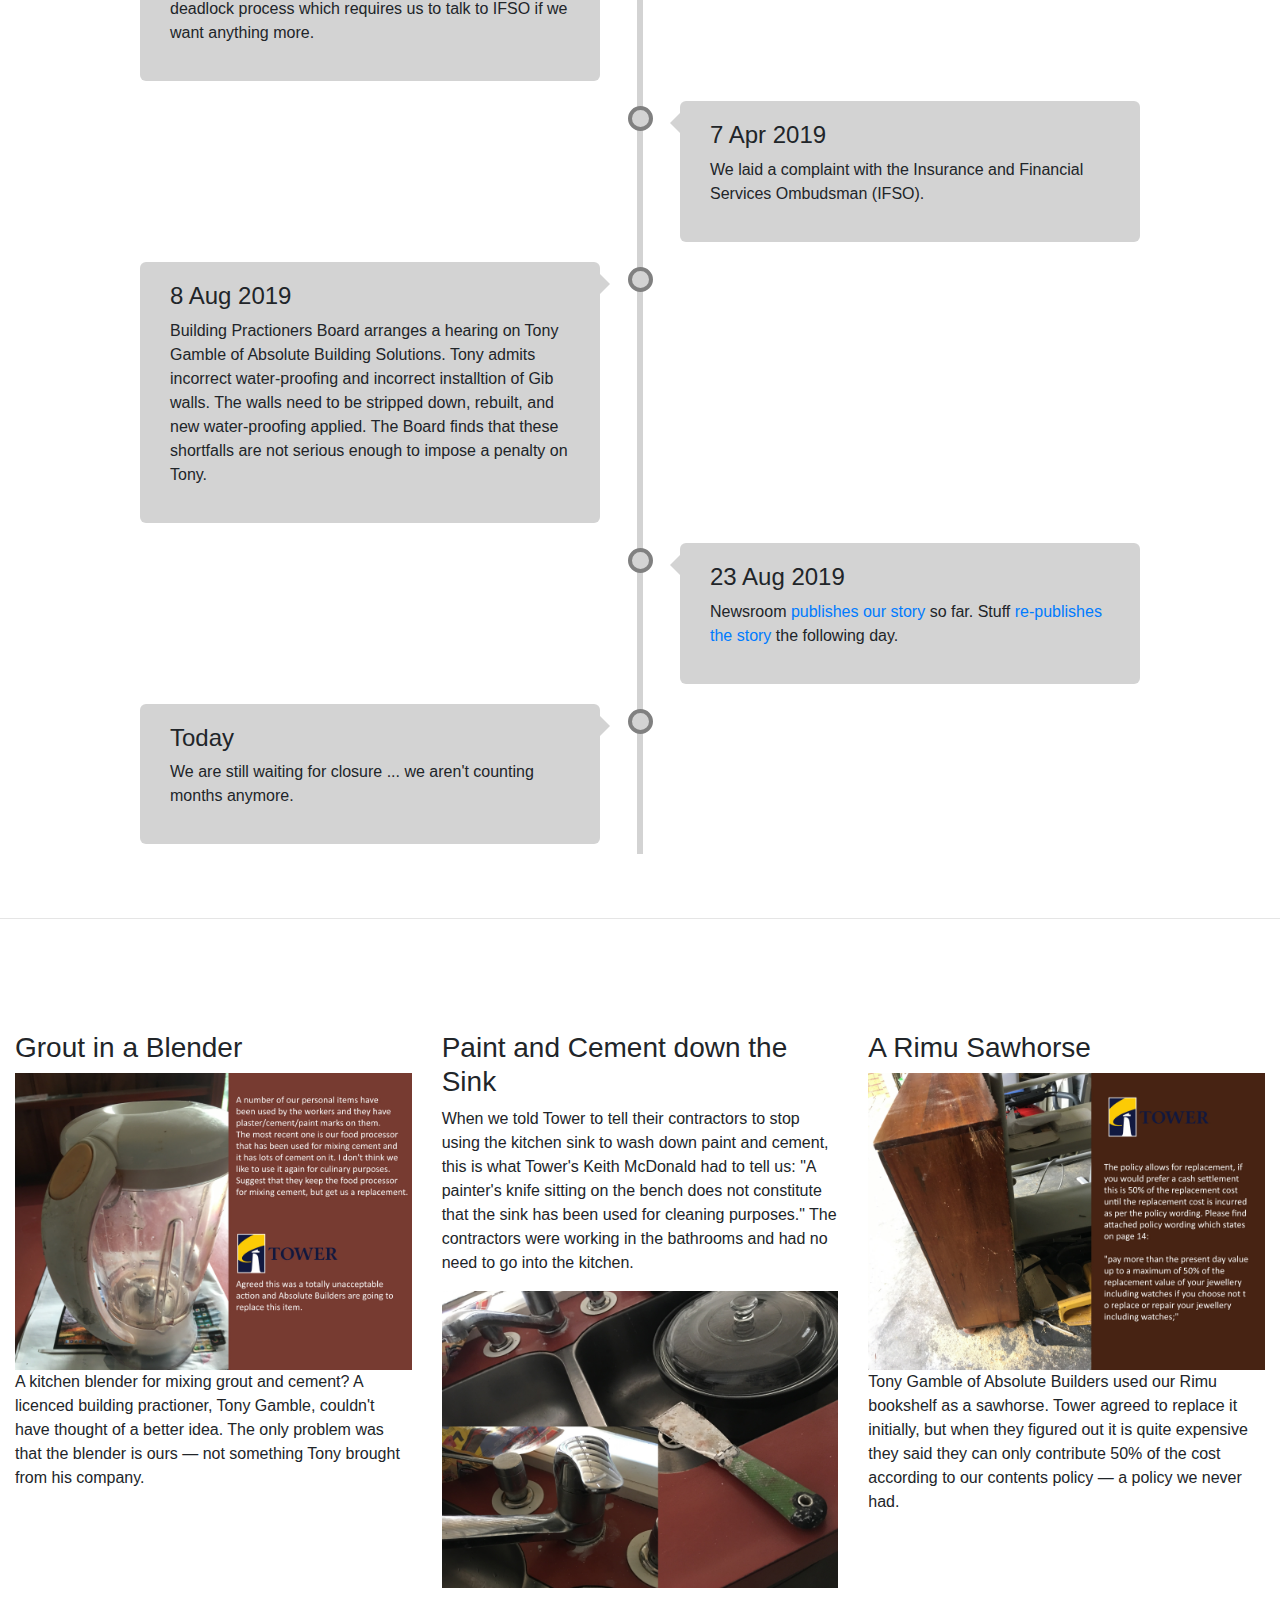
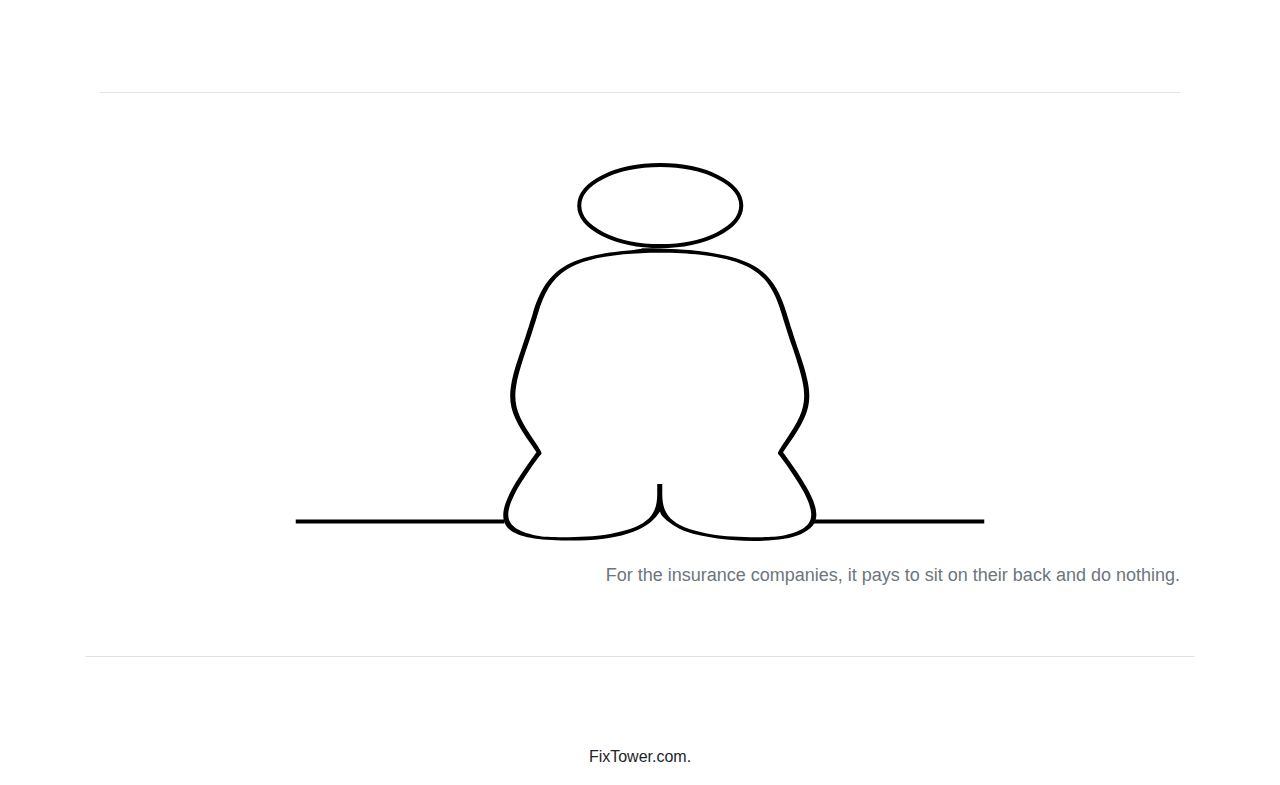
==== commit bc5371c7: "Add files via upload" ====
--- a/index.html
+++ b/index.html
@@ -118,7 +118,7 @@
       </p>
       <p>
          Even though Tower had not fulfilled their policy obligations, Tower decided not to renew our house
-         insurance when it was up for renewal. The house is uninhabitable, and until it is made so, then no
+         insurance when it was up for renewal. The house is uninhabitable, and until it is made so, no
          other insurance company will insure it.
       </p>
       <p>
